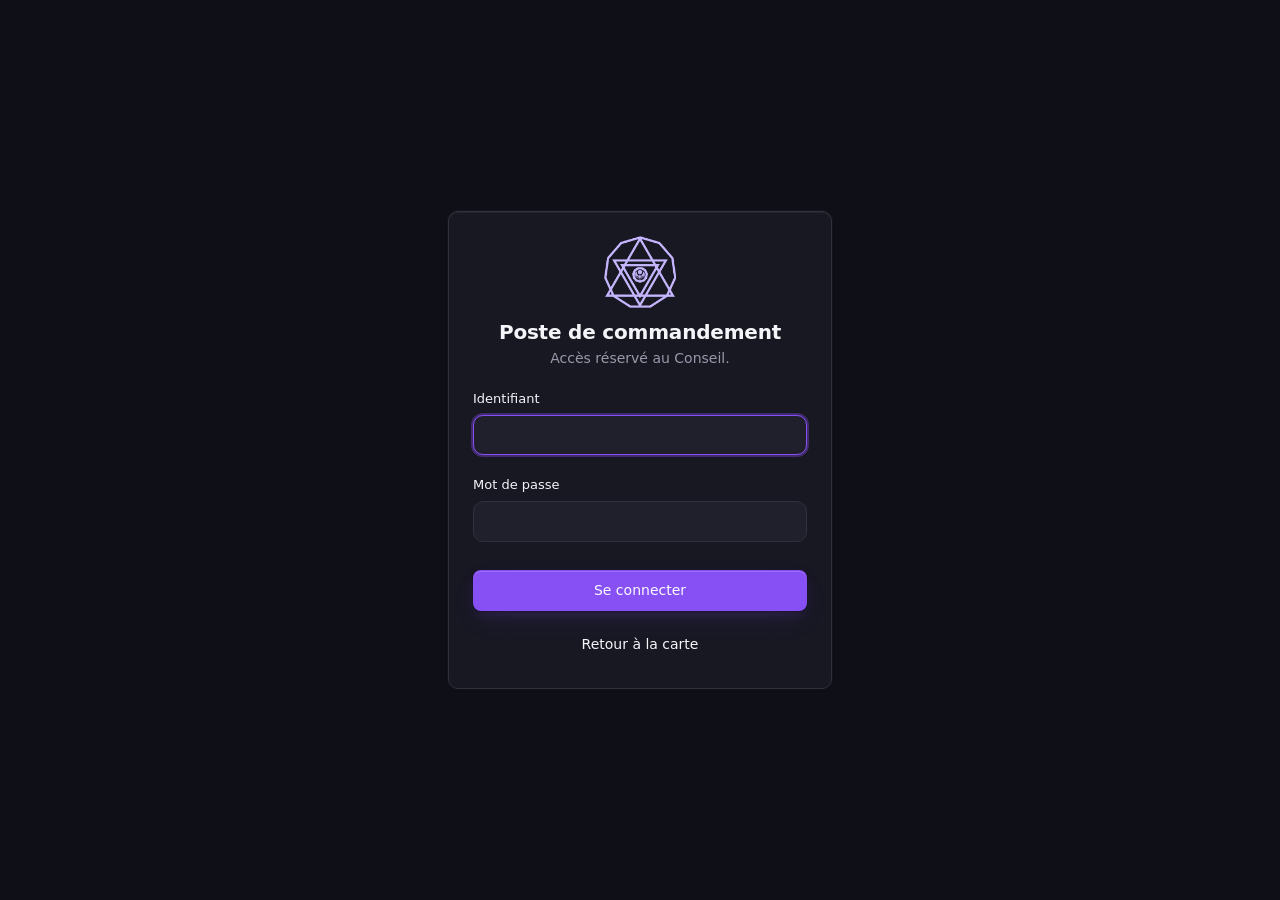
==== admin.html @ 0c9c9163 "Carte : percées fondues dans leur bulle, Leizhou rendue à la CC, avions et explosions sur les bombar" ====
<!DOCTYPE html>
<html lang="fr">
<head>
<meta charset="utf-8">
<meta name="viewport" content="width=device-width, initial-scale=1, viewport-fit=cover">
<meta name="robots" content="noindex">
<title>Poste de commandement</title>
<meta name="theme-color" content="#16131f">
<link rel="icon" type="image/png" href="favicon.png">
<link rel="stylesheet" href="style.css?v=19">
<link rel="stylesheet" href="admin.css?v=14">
</head>
<body class="ds admin verrouille">
<form id="connexion" class="connexion ds-card" hidden autocomplete="on">
  <img class="logo" src="logo.png" width="72" height="72" alt="">
  <h1 class="ds-section-title">Poste de commandement</h1>
  <p class="ds-supporting">Accès réservé au Conseil.</p>
  <div class="ds-field"><label class="ds-label" for="cxId">Identifiant</label><input class="ds-input" id="cxId" name="username" autocomplete="username" required></div>
  <div class="ds-field"><label class="ds-label" for="cxMdp">Mot de passe</label><input class="ds-input" id="cxMdp" name="password" type="password" autocomplete="current-password" required></div>
  <p id="cxErreur" class="cx-erreur" role="alert" hidden></p>
  <button class="ds-btn ds-btn-primary" type="submit">Se connecter</button>
  <a class="ds-btn ds-btn-ghost" href="./">Retour à la carte</a>
</form>
<header class="topbar">
  <div class="identite">
    <img class="logo" src="logo.png" width="44" height="44" alt="Sceau de la Confédération des Cendres">
    <div>
      <h1>Poste de commandement</h1>
      <p class="ds-supporting" id="etatPub" role="status">Chargement…</p>
    </div>
  </div>
  <div class="actions">
    <nav class="nav-site" aria-label="Site"><a class="ds-btn ds-btn-ghost" href="./">Carte</a><a class="ds-btn ds-btn-ghost" href="secteurs.html">Secteurs</a><span class="ds-btn ds-btn-ghost actif" aria-current="page">Administratif</span></nav>
    <button class="ds-btn ds-btn-ghost" id="btnDeconnexion" type="button">Se déconnecter</button>
    <a class="ds-btn ds-btn-ghost" href="./" target="_blank" rel="noopener" hidden>Voir la carte <svg class="ic" viewBox="0 0 24 24" aria-hidden="true"><path fill="none" stroke="currentColor" stroke-linecap="round" stroke-linejoin="round" stroke-width="2" d="M17 13v6a1 1 0 0 1-1 1H5a1 1 0 0 1-1-1V8a1 1 0 0 1 1-1h6m9 2V4h-5m-5 10l9.5-9.5"/></svg></a>
    <button class="ds-btn ds-btn-outline" id="btnTelecharger" type="button"><svg class="ic" viewBox="0 0 24 24" aria-hidden="true"><path fill="currentColor" d="M13 3a1 1 0 1 0-2 0zm-2 13a1 1 0 1 0 2 0zm-1.828-4a1 1 0 1 0-1.415 1.414l.707-.707zM12 16.243l-.707.707a1 1 0 0 0 1.414 0zm4.243-2.829A1 1 0 1 0 14.828 12l.708.707zM20 7h-1v13h2V7zm-1 14v-1H5v2h14zM4 20h1V7H3v13zM5 6v1h3V5H5zm11 0v1h3V5h-3zm-4-3h-1v13h2V3zm-3.536 9.707l-.707.707l3.536 3.536l.707-.707l.707-.707L9.172 12zM12 16.243l.707.707l3.536-3.536l-.707-.707l-.708-.707l-3.535 3.536zM4 7h1V5a2 2 0 0 0-2 2zm1 14v-1H3a2 2 0 0 0 2 2zm15-1h-1v2a2 2 0 0 0 2-2zm0-13h1a2 2 0 0 0-2-2v2z"/></svg>Télécharger data.json</button>
    <button class="ds-btn ds-btn-primary" id="btnPublier" type="button"><svg class="ic" viewBox="0 0 24 24" aria-hidden="true"><path fill="none" stroke="currentColor" stroke-linecap="round" stroke-linejoin="round" stroke-width="2" d="M8 9H6a1 1 0 0 0-1 1v10a1 1 0 0 0 1 1h12a1 1 0 0 0 1-1V10a1 1 0 0 0-1-1h-2m-4-6v11m2.5-8.5L12 3L9.5 5.5"/></svg>Publier</button>
  </div>
</header>

<div id="avis" class="avis" role="status" hidden></div>

<nav class="onglets-wrap" aria-label="Sections du poste de commandement">
  <div class="ds-tabs onglets" id="onglets" role="tablist">
    <button class="ds-tab active" role="tab" aria-selected="true" data-onglet="situation">Situation</button>
    <button class="ds-tab" role="tab" aria-selected="false" data-onglet="evenements">Événements</button>
    <button class="ds-tab" role="tab" aria-selected="false" data-onglet="districts">Districts</button>
    <button class="ds-tab" role="tab" aria-selected="false" data-onglet="zones">Zones</button>
    <button class="ds-tab" role="tab" aria-selected="false" data-onglet="villes">Villes</button>
    <button class="ds-tab" role="tab" aria-selected="false" data-onglet="dossiers">Dossiers</button>
    <button class="ds-tab" role="tab" aria-selected="false" data-onglet="secteurs">Secteurs</button>
    <button class="ds-tab" role="tab" aria-selected="false" data-onglet="reglages">Réglages</button>
  </div>
</nav>

<main id="contenu" class="contenu"></main>

<dialog id="dlgPublier" class="dlg" aria-labelledby="pubTitre"></dialog>
<div id="toast" class="toast" role="status" hidden></div>

<script src="common.js?v=15"></script>
<script src="auth.js?v=14"></script>
<script src="admin.js?v=15"></script>
</body>
</html>
---- style.css ----
/* ==========================================================================
   Système de design Pulse (Better Design) — jetons + composants, copiés du kit
   ========================================================================== */
:root {
  --background: oklch(0.171 0.018 285);
  --foreground: oklch(0.97 0.006 286);
  --card: oklch(0.214 0.021 286);
  --card-foreground: oklch(0.97 0.006 286);
  --popover: oklch(0.214 0.021 286);
  --popover-foreground: oklch(0.97 0.006 286);
  --primary: oklch(0.585 0.232 293);
  --primary-foreground: oklch(0.99 0.004 286);
  --secondary: oklch(0.262 0.024 287);
  --secondary-foreground: oklch(0.8 0.018 287);
  --muted: oklch(0.24 0.02 287);
  --muted-foreground: oklch(0.685 0.026 287);
  --accent: oklch(0.3 0.038 290);
  --accent-foreground: oklch(0.97 0.006 286);
  --destructive: oklch(0.585 0.2 24);
  --destructive-foreground: oklch(0.99 0.004 286);
  --border: oklch(0.312 0.026 288);
  --input: oklch(0.246 0.024 287);
  --ring: oklch(0.585 0.232 293);
  --radius: 0.625rem;
  --radius-sm: calc(var(--radius) - 0.25rem);
  --radius-md: calc(var(--radius) - 0.125rem);
  --radius-lg: var(--radius);
  --radius-xl: calc(var(--radius) + 0.25rem);
  --font-geist-sans: system-ui;
  --font-sans: var(--font-geist-sans), ui-sans-serif, system-ui, -apple-system, BlinkMacSystemFont, "Segoe UI", Roboto, "Helvetica Neue", Arial, sans-serif;
  --font-mono: ui-monospace, "SF Mono", "Cascadia Mono", Consolas, monospace;
  --shadow-pop: 0 0 0 0.0625rem oklch(0 0 0 / 0.4), 0 0.75rem 1.75rem -0.5rem oklch(0 0 0 / 0.55), 0 0.25rem 0.625rem -0.25rem oklch(0 0 0 / 0.4);
  --shadow-glow: inset 0 0.0625rem 0 oklch(1 0 0 / 0.16), 0 0.0625rem 0.1875rem oklch(0 0 0 / 0.45), 0 0.25rem 0.75rem -0.1875rem oklch(from var(--primary) l c h / 0.22), 0 0.625rem 1.875rem -0.5rem oklch(from var(--primary) l c h / 0.16);
  --shadow-glow-hover: inset 0 0.0625rem 0 oklch(1 0 0 / 0.2), 0 0.125rem 0.375rem oklch(0 0 0 / 0.45), 0 0.375rem 1rem -0.1875rem oklch(from var(--primary) l c h / 0.3), 0 0.875rem 2.375rem -0.625rem oklch(from var(--primary) l c h / 0.24);

  /* Jetons propres au front (statuts sémantiques, jamais la couleur d'action) */
  --ocean: oklch(0.145 0.02 285);
  --grille: oklch(0.2 0.022 285);
  --confed: var(--primary);
  --cult: oklch(0.62 0.21 18);
  --st-controle: oklch(0.56 0.12 268);
  --st-conteste: oklch(0.78 0.15 72);
  --st-reconquete: oklch(0.74 0.12 210);
  --st-quarantaine: oklch(0.86 0.15 100);
  --st-perdu: oklch(0.62 0.21 18);
  --g-mineur: oklch(0.74 0.1 250);
  --g-majeur: oklch(0.78 0.15 72);
  --g-critique: oklch(0.66 0.21 18);
  --texte-critique: oklch(0.78 0.13 18);
  --texte-ok: oklch(0.8 0.1 160);
  --detruit: oklch(0.2 0.02 40);
  --detruit-coeur: oklch(0.42 0.13 45);
  --feu: oklch(0.36 0.15 25);
  --napalm: oklch(0.84 0.17 85);
  --missiles: oklch(0.72 0.18 50);
  --ligne-stab: oklch(0.62 0.17 262);
  --ligne-fort: oklch(0.7 0.18 150);
  --or: oklch(0.86 0.13 88);
  --or-sombre: oklch(0.62 0.13 70);
  color-scheme: dark;
}

*,*::before,*::after{box-sizing:border-box}
:where(.ds){font-family:var(--font-sans,ui-sans-serif,system-ui,sans-serif);color:var(--foreground,oklch(0.2 0 0));background:var(--background,oklch(1 0 0));line-height:1.5}
.ds :where(h1,h2,h3,h4,h5,h6,p,strong,label,legend,li,dt,dd,small){color:inherit}
.ds h1,.ds h2,.ds h3,.ds h4{font-family:inherit;font-weight:600;margin:0 0 .5em;color:var(--foreground,oklch(0.2 0 0))}
.ds .ds-display{font-family:inherit;font-size:clamp(1.75rem,4vw,2.5rem);font-weight:700;line-height:1.05;letter-spacing:-.03em;margin:0;color:var(--foreground,oklch(0.2 0 0))}
.ds .ds-section-title{font-family:inherit;font-size:1.25rem;font-weight:600;line-height:1.2;letter-spacing:-.01em;margin:0;color:var(--foreground,oklch(0.2 0 0))}
.ds .ds-supporting{font-size:.875rem;font-weight:400;line-height:1.5;color:var(--muted-foreground,oklch(0.55 0 0));margin:0}
.ds a{color:var(--primary,oklch(0.45 0.15 264));text-decoration:none}
.ds a.ds-btn{color:inherit}
.ds a.ds-btn:hover{text-decoration:none}
.ds p{margin:0 0 1em}
.ds-muted{color:var(--muted-foreground,oklch(0.55 0 0))}
.ds-btn{display:inline-flex;align-items:center;justify-content:center;gap:.5rem;font:inherit;font-size:.875rem;font-weight:500;line-height:1;padding:.6rem 1rem;border-radius:var(--radius-md,calc(var(--radius,0.5rem) - 0.125rem));border:0.0625rem solid transparent;cursor:pointer;touch-action:manipulation;transition:opacity .15s,background .15s;text-decoration:none}
.ds-btn:focus-visible{outline:0.125rem solid var(--ring,var(--primary,oklch(0.45 0.15 264)));outline-offset:0.125rem}
.ds-btn:disabled{background:var(--muted,oklch(0.94 0 0));color:var(--foreground,oklch(0.2 0 0));border-color:var(--border,oklch(0.85 0 0));opacity:1;cursor:not-allowed}
.ds-btn-primary{background:var(--primary,oklch(0.45 0.15 264));color:var(--primary-foreground,oklch(1 0 0));box-shadow:var(--shadow-sm,var(--shadow-xs,none))}
.ds-btn-secondary{background:var(--secondary,oklch(0.96 0 0));color:var(--secondary-foreground,oklch(0.25 0 0));box-shadow:var(--shadow-xs,none)}
.ds-btn-outline{background:transparent;color:var(--foreground,oklch(0.2 0 0));border-color:var(--border,oklch(0.85 0 0))}
.ds-btn-ghost{background:transparent;color:var(--foreground,oklch(0.2 0 0))}
.ds .ds-btn[aria-pressed="true"],.ds .ds-btn[aria-pressed="true"]:hover{background:var(--primary,oklch(0.45 0.15 264));color:var(--primary-foreground,oklch(1 0 0));border-color:var(--primary,oklch(0.45 0.15 264));opacity:1}
.ds-btn-sm{padding:.4rem .7rem;font-size:.8125rem}
.ds-btn-lg{padding:.75rem 1.4rem;font-size:1rem}
.ds-label{display:block;font-size:.8125rem;font-weight:500;margin-bottom:.4rem;color:var(--foreground,oklch(0.2 0 0))}
.ds-input,.ds-textarea,.ds-select{width:100%;font:inherit;font-size:.875rem;padding:.55rem .75rem;border-radius:var(--radius-lg,var(--radius,0.5rem));border:0.0625rem solid var(--border,oklch(0.85 0 0));background:var(--input,var(--background,oklch(1 0 0)));color:var(--foreground,oklch(0.2 0 0));box-shadow:var(--shadow-inset,var(--shadow-2xs,none));transition:border-color .15s,box-shadow .15s}
.ds-input::placeholder,.ds-textarea::placeholder{color:var(--muted-foreground,oklch(0.6 0 0))}
.ds-input:focus,.ds-textarea:focus,.ds-select:focus{outline:none;border-color:var(--ring,var(--primary,oklch(0.45 0.15 264)));box-shadow:var(--shadow-inset,0 0 0 0 transparent),0 0 0 0.125rem color-mix(in oklab,var(--ring,var(--primary,oklch(0.45 0.15 264))) 35%,transparent)}
.ds-textarea{min-height:5rem;resize:vertical}
.ds-card{display:flex;flex-direction:column;background:var(--card,var(--background,oklch(1 0 0)));color:var(--card-foreground,var(--foreground,oklch(0.2 0 0)));border:0.0625rem solid var(--border,oklch(0.9 0 0));border-radius:var(--radius-xl,calc(var(--radius,0.5rem) + 0.25rem));box-shadow:var(--shadow-glass,var(--shadow-md,var(--shadow-sm,none)));overflow:hidden}
.ds-card-header{padding:1.1rem 1.25rem .5rem}
.ds-card-body{padding:.5rem 1.25rem 1.1rem}
.ds-card-footer{margin-top:auto;padding:.9rem 1.25rem;border-top:0.0625rem solid var(--border,oklch(0.92 0 0));display:flex;gap:.5rem;align-items:center}
.ds-card-title{font-size:1.05rem;margin:0 0 .25rem}
.ds-card-desc{font-size:.875rem;color:var(--muted-foreground,oklch(0.55 0 0));margin:0}
.ds-badge{display:inline-flex;align-items:center;font-size:.6875rem;font-weight:600;padding:.15rem .55rem;border-radius:62.4375rem;background:var(--secondary,oklch(0.96 0 0));color:var(--secondary-foreground,oklch(0.25 0 0));line-height:1.4}
.ds-badge-primary{background:var(--primary,oklch(0.45 0.15 264));color:var(--primary-foreground,oklch(1 0 0))}
.ds-badge-outline{background:transparent;border:0.0625rem solid var(--border,oklch(0.85 0 0));color:var(--foreground,oklch(0.2 0 0))}
.ds-badge-danger{background:var(--destructive,oklch(0.58 0.22 32));color:var(--destructive-foreground,oklch(0.99 0 0))}
.ds-alert{border:0.0625rem solid var(--border,oklch(0.9 0 0));border-radius:var(--radius-lg,var(--radius,0.5rem));padding:.9rem 1rem;background:var(--card,var(--background,oklch(1 0 0)));color:var(--card-foreground,var(--foreground,oklch(0.2 0 0)));font-size:.875rem}
.ds-alert-title{font-weight:600;margin:0 0 .2rem}
.ds-divider{height:0.0625rem;background:var(--border,oklch(0.9 0 0));border:0;margin:1rem 0}
.ds-row{display:flex;flex-wrap:wrap;gap:.6rem;align-items:center}
.ds-field{margin-bottom:1rem}
.ds-control-row{display:grid;grid-template-columns:minmax(8rem,14rem) auto;gap:.75rem;align-items:end;justify-content:start}
.ds-control-row>.ds-field{margin:0}
.ds-control-row>.ds-btn,.ds-control-row .ds-input,.ds-control-row .ds-select{min-height:2.75rem}
.ds-tabs{display:inline-flex;gap:.15rem;padding:.25rem;border-radius:var(--radius-lg,var(--radius,0.5rem));background:var(--muted,oklch(0.96 0 0))}
.ds-tab{font:inherit;font-size:.8125rem;font-weight:500;padding:.4rem .8rem;border:0;border-radius:var(--radius-md,calc(var(--radius,0.5rem) - 0.125rem));background:transparent;color:var(--muted-foreground,oklch(0.5 0 0));cursor:pointer;touch-action:manipulation}
.ds-tab.active{background:var(--background,oklch(1 0 0));color:var(--foreground,oklch(0.2 0 0));box-shadow:var(--shadow-sm,var(--shadow-xs,none))}
.ds-progress{height:.5rem;border-radius:62.4375rem;background:var(--muted,oklch(0.92 0 0));overflow:hidden}
.ds-progress-bar{height:100%;border-radius:62.4375rem;background:var(--primary,oklch(0.45 0.15 264))}
.ds-table{width:100%;border-collapse:collapse;font-size:.8125rem}
.ds-table th,.ds-table td{text-align:left;padding:.5rem .75rem;border-bottom:0.0625rem solid var(--border,oklch(0.92 0 0))}
.ds-table th{font-weight:600;color:var(--muted-foreground,oklch(0.5 0 0));font-size:.6875rem;text-transform:uppercase;letter-spacing:.04em}
.ds-chip{display:inline-flex;align-items:center;gap:.35rem;font:inherit;font-size:.8125rem;padding:.3rem .7rem;border-radius:62.4375rem;border:0.0625rem solid var(--border,oklch(0.88 0 0));background:var(--background,oklch(1 0 0));color:var(--foreground,oklch(0.2 0 0));cursor:pointer;touch-action:manipulation;transition:background-color .12s ease,border-color .12s ease,color .12s ease}
.ds-chip:focus-visible{outline:0.125rem solid var(--ring,var(--primary,oklch(0.45 0.15 264)));outline-offset:0.125rem}
.ds .ds-chip[aria-pressed="true"],.ds .ds-chip[aria-pressed="true"]:hover{background:var(--primary,oklch(0.45 0.15 264));color:var(--primary-foreground,oklch(1 0 0));border-color:var(--primary,oklch(0.45 0.15 264))}
.ds-kbd{font-family:var(--font-mono,ui-monospace,monospace);font-size:.75rem;padding:.1rem .4rem;border-radius:var(--radius-sm,0.25rem);border:0.0625rem solid var(--border,oklch(0.85 0 0));background:var(--muted,oklch(0.97 0 0));color:var(--foreground,oklch(0.2 0 0))}
@media (pointer:coarse){
.ds-btn,.ds-tab,.ds-chip{min-height:2.75rem}
.ds-input,.ds-select{min-height:2.75rem;font-size:1rem}
}
@media (max-width:40rem){
.ds-control-row{grid-template-columns:1fr}
.ds-control-row>.ds-btn{width:100%}
}
@media (hover:hover) and (pointer:fine){
.ds a:hover{text-decoration:underline}
.ds-btn:hover:not(:disabled):not([aria-pressed="true"]){opacity:.9}
.ds-btn-ghost:hover:not(:disabled):not([aria-pressed="true"]){background:var(--accent,oklch(0.96 0 0));opacity:1}
.ds-input:hover:not(:disabled),.ds-textarea:hover:not(:disabled),.ds-select:hover:not(:disabled){border-color:color-mix(in oklab,var(--foreground,oklch(0.2 0 0)) 20%,transparent)}
.ds .ds-chip:hover:not([aria-pressed="true"]){background:color-mix(in oklab,var(--foreground,oklch(0.2 0 0)) 4%,var(--background,oklch(1 0 0)));color:var(--foreground,oklch(0.2 0 0));border-color:color-mix(in oklab,var(--foreground,oklch(0.2 0 0)) 28%,var(--border,oklch(0.88 0 0)))}
}
.ds ::selection{background:var(--primary,oklch(0.45 0.15 264));color:var(--primary-foreground,oklch(1 0 0))}

/* Matière Pulse */
.ds-btn { border-radius: var(--radius-md, calc(var(--radius, 0.5rem) - 0.125rem)); }
.ds-card { border-radius: var(--radius-lg, var(--radius, 0.5rem)); box-shadow: 0 0.0625rem 0.1875rem oklch(0 0 0/0.35),0 0 0 0.0625rem oklch(1 0 0/0.03),inset 0 0.0625rem 0 oklch(1 0 0/0.05); }
.ds-btn-primary { box-shadow: var(--shadow-glow); }
.ds-badge { display:inline-flex; align-items:center; justify-content:center; border-radius:624.9375rem; font-weight:500; transition:color .15s,background-color .15s,border-color .15s; background-color:var(--secondary); color:var(--foreground); border:0.0625rem solid var(--border) }
.ds-btn { position:relative; white-space:nowrap; line-height:1.25rem; transition-property:background-color,border-color,color,box-shadow,opacity;transition-duration:150ms; transition-timing-function:cubic-bezier(0,0,0.2,1) }
.ds-btn:disabled { pointer-events:none; opacity:0.4 }
.ds-btn:active { filter:brightness(95%) }
.ds .ds-btn-primary { background-color:var(--primary); color:var(--primary-foreground); box-shadow:var(--shadow-glow) }
.ds .ds-btn-secondary { background-color:var(--secondary); color:var(--secondary-foreground); border-width:0.0625rem; border-color:var(--border); box-shadow:0 0.0625rem 0.125rem oklch(0 0 0/0.25) }
.ds .ds-btn-outline { border-width:0.0625rem; border-color:var(--border); background-color:transparent; color:var(--foreground) }
.ds .ds-btn-ghost { background-color:transparent; color:var(--muted-foreground) }
@media (hover:hover) and (pointer:fine){
.ds .ds-btn-primary:hover { background-color:color-mix(in oklab, var(--primary) 95%, transparent); box-shadow:var(--shadow-glow-hover) }
.ds .ds-btn-secondary:hover { background-color:var(--accent); border-color:color-mix(in oklab, var(--border) 60%, transparent) }
.ds .ds-btn-outline:hover { background-color:var(--secondary); border-color:color-mix(in oklab, var(--border) 80%, transparent) }
.ds .ds-btn-ghost:hover { background-color:var(--secondary); color:var(--foreground) }
}

/* Isolation hôte (kit) */
body.ds{color:var(--foreground);background:var(--background)}
body.ds :where(h1,h2,h3,h4,h5,h6,p,strong,label,legend,li,dt,dd,small):not(.ds-supporting):not(.ds-card-desc):not(.ds-muted){color:inherit!important}

/* ==========================================================================
   Mise en page du front (layout ; couleurs issues des jetons ci-dessus)
   ========================================================================== */
[hidden]{display:none!important}
html,body{margin:0;height:100%}
body.ds{display:flex;flex-direction:column;min-height:100vh;font-size:0.875rem}
button{font:inherit;color:inherit;cursor:pointer}
.ic{width:1.1em;height:1.1em;flex:none}
.sr{position:absolute;width:0.0625rem;height:0.0625rem;overflow:hidden;clip:rect(0 0 0 0);white-space:nowrap}
.num,.v,.tot,.n{font-variant-numeric:tabular-nums}
:focus-visible{outline:0.125rem solid var(--ring);outline-offset:0.125rem}

/* En-tête */
.topbar{display:flex;align-items:center;gap:1.5rem;padding:0.75rem 1.25rem;padding-top:max(0.75rem,env(safe-area-inset-top,0));border-bottom:0.0625rem solid var(--border);background:var(--background)}
.identite{display:flex;align-items:center;gap:0.75rem;flex:1;min-width:0}
.logo{width:2.75rem;height:2.75rem;flex:none}
.identite h1{font-size:1.125rem;line-height:1.2;margin:0;letter-spacing:-.01em;text-wrap:balance}
.identite .ds-supporting{font-size:.8125rem;white-space:nowrap;overflow:hidden;text-overflow:ellipsis}
.daterp{display:flex;flex-direction:column;align-items:flex-end;gap:0.25rem}
.daterp strong{font-size:1rem;font-weight:600}
.daterp .ds-supporting{font-size:.75rem}
.tension-mini{display:flex;align-items:center;gap:0.75rem;background:var(--card);border:0.0625rem solid var(--border);border-radius:var(--radius-lg);padding:0.5rem 0.75rem;text-align:left}
.tension-mini svg{width:2.75rem;height:2.75rem;flex:none}
.tm-txt{display:flex;flex-direction:column;align-items:flex-start;gap:0.25rem}
.tm-val strong{font-size:1.125rem;font-variant-numeric:tabular-nums}
.tm-val .ds-supporting{font-size:.75rem}
@media (hover:hover) and (pointer:fine){
.tension-mini:hover{border-color:color-mix(in oklab,var(--foreground) 25%,var(--border))}
}

.nav-site{display:flex;gap:0.25rem;padding:0.25rem;border:0.0625rem solid var(--border);border-radius:var(--radius-lg);background:var(--card)}
.nav-site .actif{background:var(--secondary);color:var(--foreground);cursor:default}
@media (max-width:900px){.nav-site{order:3}}

/* Alerte */
.alerte{border-bottom:0.0625rem solid color-mix(in oklab,var(--st-perdu) 45%,var(--border));background:color-mix(in oklab,var(--st-perdu) 14%,var(--background))}
.alerte-in{display:flex;align-items:center;gap:0.75rem;width:100%;padding:0.5rem 1.25rem;border:0;background:transparent;color:var(--foreground);text-align:left;font-size:.875rem}
@media (hover:hover) and (pointer:fine){.alerte-in:hover strong{text-decoration:underline}}
.alerte .ic{color:var(--texte-critique)}
.alerte .ds-badge{background:var(--destructive);color:var(--destructive-foreground);border-color:transparent}
.alerte .quand{margin-left:auto;white-space:nowrap;color:var(--muted-foreground);font-size:.8125rem}

/* Disposition générale */
.layout{flex:1;display:grid;grid-template-columns:1fr 27.5rem;min-height:0}
.mapzone{position:relative;min-height:0;background:var(--ocean);overflow:hidden}
.map{position:absolute;inset:0}
.map svg{width:100%;height:100%;display:block;touch-action:none}
.panel{border-left:0.0625rem solid var(--border);background:var(--background);overflow-y:auto;max-height:calc(100vh - 4.3125rem);overscroll-behavior:contain}

/* Carte : aucun filtre de flou ni animation permanente (c'est ce qui faisait ramer) */
.sphere{fill:var(--ocean)}
.ocean-grid{fill:none;stroke:var(--grille);stroke-width:.5;vector-effect:non-scaling-stroke}
.district{stroke:none;cursor:pointer}
.district{fill:color-mix(in oklab,var(--st-controle) 48%,var(--ocean))}
.district.dim{opacity:.35}
.district.hover{filter:brightness(1.3)}
.district.sel{filter:brightness(1.4)}
.hatch-over{fill:url(#hachures);pointer-events:none}
.halos{opacity:.55}
.zone-contestee{fill:var(--st-conteste);stroke:none;cursor:pointer}
.zone-unie{fill-opacity:1;stroke:none;pointer-events:none}
.zone{fill-opacity:1;stroke:color-mix(in oklab,var(--foreground) 35%,transparent);stroke-width:0.8;vector-effect:non-scaling-stroke;cursor:pointer}

.b-pays{fill:none;stroke:var(--ocean);stroke-opacity:.6;stroke-width:.5;vector-effect:non-scaling-stroke;pointer-events:none}
.b-district{fill:none;stroke:color-mix(in oklab,var(--foreground) 45%,transparent);stroke-width:.8;stroke-dasharray:3 3;vector-effect:non-scaling-stroke;pointer-events:none}
.b-secteur{fill:none;stroke:color-mix(in oklab,var(--primary) 70%,white);stroke-opacity:.9;stroke-width:1.4;vector-effect:non-scaling-stroke;pointer-events:none}
.contour-sel{fill:none;stroke:var(--foreground);stroke-width:1.8;vector-effect:non-scaling-stroke;pointer-events:none}
.label{font-family:var(--font-sans);font-weight:600;fill:var(--foreground);text-anchor:middle;paint-order:stroke;stroke:var(--ocean);stroke-linejoin:round;pointer-events:none}
.label .l0{fill:var(--muted-foreground);font-weight:500}
.ile{fill:color-mix(in oklab,var(--st-controle) 48%,var(--ocean));stroke:color-mix(in oklab,var(--primary) 70%,white);stroke-width:1;vector-effect:non-scaling-stroke}
.site{cursor:pointer}
.embleme .em-trait,.sw-etoile .em-trait{fill:oklch(0.58 0.16 255);stroke:oklch(0.97 0.01 250);stroke-width:26;paint-order:stroke;stroke-linejoin:round}
.site .embleme{filter:drop-shadow(0 0 0.3rem oklch(0.7 0.14 255 / .55))}
.embleme.petit{transform:scale(.72)}
.detruite{fill:url(#brulure);stroke:var(--detruit-coeur);stroke-width:1;stroke-dasharray:2 2;vector-effect:non-scaling-stroke;cursor:pointer}
.detruite.feu{fill:var(--feu);fill-opacity:.92;stroke:oklch(0.5 0.17 30)}
.detruite:not(.feu){fill-opacity:1}
.sw.detruite.feu{background:var(--feu);box-shadow:inset 0 0 0 0.0625rem oklch(0.5 0.17 30)}
.frappe{fill-rule:evenodd;stroke:none;cursor:help;opacity:.75}
.avion{pointer-events:none}
.av-corps{stroke:oklch(0.2 0.02 280);stroke-width:.6;stroke-linejoin:round}
.av-ombre{fill:oklch(0.1 0.02 280 / .45)}
.avion.napalm .av-corps{fill:oklch(0.94 0.03 90)}
.avion.missiles .av-corps{fill:oklch(0.82 0.02 260)}
.sw-avion{width:1.1rem;height:1.1rem}
.sw-avion .av-corps{fill:oklch(0.85 0.02 260)}
.explosion{pointer-events:none}
.ex-feu{fill:oklch(0.86 0.17 75)}
.explosion.missiles .ex-feu{fill:oklch(0.75 0.19 45)}
.ex-onde{fill:none;stroke:oklch(0.9 0.12 80);stroke-width:1.2}
.explosion.missiles .ex-onde{stroke:oklch(0.8 0.15 40)}
.frappe.napalm{fill:url(#napalm)}
.frappe.missiles{fill:url(#missiles)}
.sw.frappe.napalm{background:repeating-linear-gradient(-35deg,var(--napalm) 0 2px,color-mix(in oklab,var(--napalm) 20%,transparent) 2px 5px)}
.sw.frappe.missiles{background:repeating-linear-gradient(30deg,var(--missiles) 0 1.5px,color-mix(in oklab,var(--missiles) 15%,transparent) 1.5px 5px)}
.lf-fond{fill:none;stroke:oklch(0.15 0.03 280 / .8);stroke-width:6;stroke-linecap:round;stroke-linejoin:round;vector-effect:non-scaling-stroke}
.lf-trait{fill:none;stroke-width:3;stroke-linecap:round;stroke-linejoin:round;vector-effect:non-scaling-stroke}
.ligne-front{cursor:help}
.ligne-front.stabilisee .lf-trait{stroke:var(--ligne-stab)}
.ligne-front.fortifiee .lf-trait,.lf-trait.fort{stroke:var(--ligne-fort);stroke-width:4;stroke-dasharray:5 2.5;stroke-linecap:butt}
.ligne-front.fortifiee .lf-fond{stroke-width:7}
.sw.detruite{background:radial-gradient(circle,var(--detruit-coeur),var(--detruit));box-shadow:inset 0 0 0 0.0625rem var(--detruit-coeur)}
/* Villes "Too young to die" : la couleur du point suit l'état */
.ville{cursor:pointer;--vc:var(--texte-ok)}
.ville.moyen{--vc:var(--st-quarantaine)}.ville.grave{--vc:var(--st-conteste)}.ville.critique{--vc:var(--st-perdu)}
.ville .v-point{fill:var(--vc);stroke:var(--ocean);stroke-width:1.6}
.ville .v-halo{fill:none;stroke:var(--vc);stroke-opacity:.55;stroke-width:1.2}
.ville.sel .v-halo{stroke-opacity:1;stroke-width:2}
.nom-ville{font-size:0.6875rem;text-anchor:start;stroke-width:3px;font-weight:500}
.ville.sans-nom .nom-ville{display:none}
@media (hover:hover) and (pointer:fine){.ville:hover .nom-ville{display:block}.ville:hover .v-halo{stroke-opacity:1}}
.sw.ville{border-radius:50%;background:var(--texte-ok);box-shadow:0 0 0 0.125rem var(--ocean),0 0 0 0.1875rem var(--texte-ok)}
/* Plan de guerre : pions façon OTAN (ami = rectangle, hostile = losange) */
.pion{cursor:pointer}
.pion .u-cadre{fill:color-mix(in oklab,var(--st-controle) 55%,var(--ocean));stroke:oklch(0.9 0.05 268);stroke-width:1.1}
.pion.cult .u-cadre{stroke:oklch(0.95 0.02 0);fill-opacity:.9}
.pion .u-trait{stroke:oklch(0.92 0.04 268);stroke-width:1.1}
.pion .u-txt{fill:oklch(0.95 0.03 268);font:700 7.5px var(--font-sans);text-anchor:middle}
.pion .u-dague{fill:oklch(0.95 0.03 268)}
.pion .u-phenix{fill:oklch(0.8 0.16 60);stroke:oklch(0.45 0.14 35);stroke-width:.35;stroke-linejoin:round}
.pion .u-sceau{fill:oklch(0.98 0 0);fill-opacity:.85}
.pion .u-echelon{fill:var(--foreground);font:700 6.5px var(--font-sans);text-anchor:middle;letter-spacing:-0.02em;paint-order:stroke;stroke:var(--ocean);stroke-width:2px}
.pion .u-effectif{fill:var(--foreground);font:600 7px var(--font-mono);text-anchor:middle;paint-order:stroke;stroke:var(--ocean);stroke-width:2.4px}
.pion.ph .u-cadre{fill:color-mix(in oklab,oklch(0.6 0.16 45) 45%,var(--ocean))}
.pion .u-embleme,.sw-pion .u-embleme{fill:none;stroke:oklch(0.95 0.03 268);stroke-width:1.1;stroke-linejoin:round}
.pion.cc .u-cadre{fill:color-mix(in oklab,var(--primary) 45%,var(--ocean))}
.pion.fs .u-cadre{fill:color-mix(in oklab,var(--primary) 60%,var(--ocean))}
.sw-pion{width:1rem;height:0.75rem}
.sw-pion .u-cadre{fill:color-mix(in oklab,var(--st-controle) 55%,var(--ocean));stroke:oklch(0.9 0.05 268);stroke-width:1.5}
.sw-pion .u-trait{stroke:oklch(0.92 0.04 268);stroke-width:1.5}
/* Satellites */
.orbite{fill:none;stroke:oklch(0.8 0.05 250 / .22);stroke-width:1;stroke-dasharray:1 4;vector-effect:non-scaling-stroke;pointer-events:none}
.orbite.importante{stroke:oklch(0.86 0.13 88 / .35)}
.sat{cursor:help}
.sat-corps{fill:oklch(0.85 0.04 250);stroke:var(--ocean);stroke-width:.8}
.nom-sat{font-size:0.625rem;text-anchor:start;stroke-width:2.6px;fill:oklch(0.85 0.04 250);font-weight:500;letter-spacing:.04em}
.sat.importante .nom-sat{fill:var(--or);font-weight:700}
/* Filigrane : sceau de la Confédération derrière la carte */
.pastille-labo{fill:var(--card);stroke:var(--st-reconquete);stroke-width:1.5}
.labo{fill:none;stroke:var(--st-reconquete);stroke-width:2.2;stroke-linecap:round}
.sw-labo{width:0.8rem;height:0.8rem}
.sw-labo{fill:none;stroke:var(--st-reconquete);stroke-width:2.4;stroke-linecap:round}
.nom-site{font-size:0.8125rem;text-anchor:start;stroke-width:3px}
.sw-etoile{width:1rem;height:1rem}
.marker{cursor:pointer}
.marker .ring{fill:none;stroke-width:1.5;vector-effect:non-scaling-stroke}
.marker .dot{stroke:var(--ocean);stroke-width:1;vector-effect:non-scaling-stroke}
.marker.mineur .ring{stroke:var(--g-mineur)}.marker.mineur .dot{fill:var(--g-mineur)}
.marker.majeur .ring{stroke:var(--g-majeur)}.marker.majeur .dot{fill:var(--g-majeur)}
.marker.critique .ring{stroke:var(--g-critique)}.marker.critique .dot{fill:var(--g-critique)}
.sceau-chaos{fill:var(--ocean);fill-opacity:.45;pointer-events:none}

/* Distorsion : calques composités (transform/opacité seulement), intensité --dist de 0 à 1 */
.mapzone{--dist:0;--gx:0px;--gy:50%;--gh:8%}
.distorsion{position:absolute;inset:0;pointer-events:none;z-index:1;overflow:hidden}
.d-bruit{position:absolute;inset:-8rem;opacity:calc(var(--dist) * .1);background-size:8rem;will-change:transform}
.d-lignes{position:absolute;inset:0;opacity:calc(var(--dist) * .45);background:repeating-linear-gradient(0deg,oklch(0 0 0 / .5) 0 0.0625rem,transparent 0.0625rem 0.1875rem)}
.d-vignette{position:absolute;inset:0;opacity:var(--dist);background:radial-gradient(ellipse at center,transparent 45%,oklch(0.25 0.12 25 / .55) 85%,oklch(0.15 0.08 25 / .85))}
.d-coupure{position:absolute;left:0;right:0;top:var(--gy);height:var(--gh);opacity:0;background:linear-gradient(90deg,oklch(0.65 0.25 25 / .35),oklch(0.7 0.15 220 / .3));mix-blend-mode:screen;transform:translateX(calc(var(--gx) * -3))}
.mapzone .map{will-change:transform}
.mapzone.glitch .map{transform:translateX(var(--gx)) skewX(calc(var(--dist) * -1.5deg))}
.mapzone.glitch .d-coupure{opacity:calc(.25 + var(--dist) * .75)}
.mapzone.glitch-fort .map svg{filter:drop-shadow(0.1875rem 0 0 oklch(0.6 0.25 25 / .7)) drop-shadow(-0.1875rem 0 0 oklch(0.7 0.14 220 / .7))}
.chargement{display:grid;place-items:center;height:100%;color:var(--muted-foreground)}

/* Surcouches de la carte */
.map-ui{position:absolute;left:1rem;right:1rem;top:1rem;display:flex;justify-content:space-between;align-items:flex-start;gap:0.75rem;pointer-events:none}
.map-ui>*{pointer-events:auto}
.fil{flex:0 0 auto;max-width:60%;background:color-mix(in oklab,var(--card) 92%,transparent);border:0.0625rem solid var(--border);border-radius:var(--radius-lg);padding:0.25rem}
.fil ol{display:flex;align-items:center;gap:0.25rem;margin:0;padding:0;list-style:none;flex-wrap:wrap}
.fil .sep{color:var(--muted-foreground);padding:0 0.125rem}
.fil [aria-current]{display:inline-block;padding:.4rem .7rem;font-size:.8125rem;font-weight:600;color:var(--foreground)}
.tiroir-legende{position:absolute;right:0;top:50%;transform:translate(calc(100% - 2.25rem),-50%);display:flex;align-items:center;transition:transform .25s ease;z-index:5;max-height:calc(100% - 9rem)}
.tiroir-legende.ouvert{transform:translate(0,-50%)}
.onglet-legende{flex:none;width:2.25rem;padding:0.875rem 0;border:0.0625rem solid var(--border);border-right:0;border-radius:var(--radius-lg) 0 0 var(--radius-lg);background:var(--card);color:var(--foreground);font:600 .8125rem var(--font-sans);cursor:pointer;display:flex;justify-content:center}
.onglet-legende span{writing-mode:vertical-rl;transform:rotate(180deg);letter-spacing:.04em}
.tiroir-legende.ouvert .onglet-legende{background:var(--secondary)}
.legende{display:flex;flex-direction:column;gap:0.5rem;margin:0;padding:0.875rem 1rem;list-style:none;font-size:.8125rem;color:var(--muted-foreground);background:color-mix(in oklab,var(--card) 96%,transparent);border:0.0625rem solid var(--border);border-right:0;width:15rem;max-height:100%;overflow-y:auto;box-shadow:-0.5rem 0 1.5rem oklch(0 0 0 / .3)}
@media (prefers-reduced-motion:reduce){.tiroir-legende{transition:none}}
.legende li{display:inline-flex;align-items:center;gap:0.5rem}
.sw{width:0.625rem;height:0.625rem;border-radius:0.1875rem;display:inline-block}
.sw.conteste{background:color-mix(in oklab,var(--st-conteste) 60%,var(--ocean))}
.sw.territoire{background:color-mix(in oklab,var(--st-controle) 48%,var(--ocean));box-shadow:inset 0 0 0 0.0625rem var(--st-controle)}
.sw.quarantaine{background:repeating-linear-gradient(-45deg,var(--st-quarantaine) 0 0.125rem,transparent 0.125rem 0.25rem);box-shadow:inset 0 0 0 0.0625rem var(--st-quarantaine)}
.archive{position:absolute;top:4.5rem;left:50%;transform:translateX(-50%);z-index:2;max-width:calc(100% - 2rem);padding:0.5rem 1rem;text-align:center;font-size:.8125rem;background:var(--card);border:0.0625rem solid var(--primary);border-radius:var(--radius-lg);box-shadow:var(--shadow-pop)}
.archive strong{display:block;font-size:.875rem}
.archive span{color:var(--muted-foreground)}
.timeline{position:absolute;left:1rem;right:1rem;bottom:1rem;display:flex;align-items:center;gap:0.75rem;padding:0.5rem 0.75rem;background:color-mix(in oklab,var(--card) 94%,transparent);border:0.0625rem solid var(--border);border-radius:var(--radius-lg)}
.timeline input{flex:1;accent-color:var(--primary);min-width:0}
.slider-lbl{min-width:7.5rem;text-align:right;font-size:.8125rem;font-weight:600}
.slider-lbl.live{color:var(--texte-ok)}
.tip{position:absolute;left:0;top:0;z-index:5;will-change:transform;pointer-events:none;min-width:11.25rem;max-width:16.25rem;padding:0.625rem 0.75rem;font-size:.8125rem;background:var(--popover);border:0.0625rem solid var(--border);border-radius:var(--radius-lg);box-shadow:var(--shadow-pop)}
.tip strong{display:block;font-size:.875rem;margin-bottom:0.25rem}
.tip .ds-badge{margin:0.125rem 0 0.25rem}

/* Panneau latéral */
.p-head{padding:1.25rem;border-bottom:0.0625rem solid var(--border);display:flex;flex-direction:column;gap:0.75rem}
.p-onglets{position:sticky;top:0;z-index:2;padding:0.625rem 1.25rem;background:var(--background);border-bottom:0.0625rem solid var(--border)}
.p-onglets .ds-tabs{display:flex;width:100%;overflow-x:auto}
.p-onglets .ds-tab{flex:1 1 auto;white-space:nowrap}
.p-head .ds-display{font-size:1.75rem;text-wrap:balance}
.p-head .ds-supporting{margin-top:-0.375rem}
.statuts{display:flex;flex-wrap:wrap;gap:0.5rem;align-items:center}
.panel .note{margin:1rem 1.25rem 0;padding:0.75rem 0.875rem;font-size:.875rem;background:var(--card);border:0.0625rem solid var(--border);border-radius:var(--radius-lg)}
.bloc{padding:1.25rem;border-bottom:0.0625rem solid var(--border);display:flex;flex-direction:column;gap:0.75rem}
.bloc>.ds-section-title{font-size:1.0625rem}
.vide{color:var(--muted-foreground);font-size:.875rem}

/* Badges de statut : couleur + texte, jamais la couleur seule */
.statut{border-color:transparent}
.statut.controle{background:color-mix(in oklab,var(--st-controle) 26%,var(--card));color:oklch(0.86 0.06 268)}
.statut.conteste{background:color-mix(in oklab,var(--st-conteste) 22%,var(--card));color:oklch(0.88 0.1 75)}
.statut.reconquete{background:color-mix(in oklab,var(--st-reconquete) 22%,var(--card));color:oklch(0.88 0.08 210)}
.statut.quarantaine{background:color-mix(in oklab,var(--st-quarantaine) 20%,var(--card));color:oklch(0.92 0.1 100)}
.statut.perdu{background:color-mix(in oklab,var(--st-perdu) 28%,var(--card));color:var(--texte-critique)}
.statut.horscarte{background:var(--secondary);color:var(--secondary-foreground)}
.air{border-color:transparent}
.air.totale{background:color-mix(in oklab,var(--texte-ok) 22%,var(--card));color:var(--texte-ok)}
.air.nette{background:color-mix(in oklab,var(--st-controle) 30%,var(--card));color:oklch(0.86 0.06 268)}
.air.contestee{background:color-mix(in oklab,var(--st-conteste) 22%,var(--card));color:oklch(0.88 0.1 75)}
.air.perdue{background:color-mix(in oklab,var(--st-perdu) 28%,var(--card));color:var(--texte-critique)}
.air-ligne{display:flex;flex-direction:column;align-items:flex-start;gap:0.5rem}
.air-liste{list-style:none;margin:0;padding:0;display:flex;flex-direction:column}
.air-liste li{display:flex;justify-content:space-between;align-items:center;gap:0.75rem;padding:0.5rem 0;border-bottom:0.0625rem solid var(--border);font-size:0.875rem}
.air-liste li:last-child{border-bottom:0}
.tendance{font-size:.8125rem;color:var(--muted-foreground)}
.tendance.hausse{color:var(--texte-critique)}
.tendance.baisse{color:var(--texte-ok)}

/* Barre Confédération / influence cultiste */
.balance{display:flex;flex-direction:column;gap:0.5rem}
.balance .piste{display:flex;height:0.5rem;border-radius:62.4375rem;overflow:hidden;background:var(--muted)}
.balance .c{background:var(--confed)}
.balance .x{background:var(--cult)}
.balance .legende-b{display:flex;justify-content:space-between;gap:0.75rem;font-size:.8125rem;color:var(--muted-foreground);font-variant-numeric:tabular-nums}
.balance .legende-b strong{color:var(--foreground);font-weight:600}

/* Listes cliquables */
.liste{display:flex;flex-direction:column;gap:0.5rem}
.item{display:grid;grid-template-columns:1fr auto;gap:0.5rem 0.75rem;align-items:center;width:100%;padding:0.75rem;text-align:left;background:var(--card);border:0.0625rem solid var(--border);border-radius:var(--radius-lg)}
.item .statuts{flex-wrap:nowrap;justify-content:flex-end}
.item .t{font-weight:600;font-size:.875rem;min-width:0}
.item .t small{display:block;margin-top:0.25rem;font-weight:400;font-size:.8125rem;color:var(--muted-foreground)}
.item .meta-d{font-size:.8125rem;color:var(--muted-foreground);white-space:nowrap}
.item .mini{grid-column:1/-1;display:flex;height:0.25rem;border-radius:62.4375rem;overflow:hidden;background:var(--confed)}
.item .mini i{margin-left:auto;background:var(--cult)}
@media (hover:hover) and (pointer:fine){
.item:hover{background:var(--accent);border-color:color-mix(in oklab,var(--foreground) 22%,var(--border))}
}

/* Fiche de ville */
.etat-ville{display:flex;flex-direction:column;gap:0.5rem;--vc:var(--texte-ok)}
.etat-ville.moyen,.ds-badge.etat.moyen{--vc:var(--st-quarantaine)}
.etat-ville.grave,.ds-badge.etat.grave{--vc:var(--st-conteste)}
.etat-ville.critique,.ds-badge.etat.critique{--vc:var(--st-perdu)}
.ev-chiffre{display:flex;align-items:center;gap:0.75rem}
.ev-chiffre strong{white-space:nowrap;font:600 2rem/1 var(--font-mono);font-variant-numeric:tabular-nums;color:var(--vc)}
.etat-ville .piste{height:0.5rem;border-radius:62.4375rem;background:var(--muted);overflow:hidden}
.etat-ville .piste i{display:block;height:100%;background:var(--vc)}
.ds-badge.etat{--vc:var(--texte-ok);border-color:transparent;background:color-mix(in oklab,var(--vc) 22%,var(--card));color:color-mix(in oklab,var(--vc) 70%,white);white-space:nowrap}
.illu-ville{margin:0;padding:1.25rem 1.25rem 0;display:flex;flex-direction:column;gap:0.5rem}
.v-illu{display:block;width:100%;height:auto;aspect-ratio:16/9;border-radius:var(--radius-lg);border:0.0625rem solid var(--border);background:var(--ocean)}
.illu-ville figcaption{font-size:0.75rem}
.v-illu .v-bat{fill:oklch(0.2 0.04 285)}
.v-illu .v-loin{fill:oklch(0.24 0.05 290)}
.v-illu .v-sil{fill:oklch(0.08 0.02 285);stroke:oklch(0.55 0.08 290 / .55);stroke-width:.8}
.v-illu .v-eau{fill:oklch(0.2 0.05 270);opacity:.9}
.v-illu .v-verre{fill:none;stroke:oklch(0.7 0.08 220 / .5);stroke-width:1.5}
.v-illu .v-croix{fill:oklch(0.62 0.21 18)}
.v-illu .v-torii{fill:oklch(0.5 0.18 28)}
.v-illu .v-train rect{fill:oklch(0.3 0.05 280);stroke:oklch(0.85 0.12 90 / .6)}
.v-illu .v-fen{fill:oklch(0.88 0.12 85)}
.v-illu .v-lune{fill:oklch(0.92 0.04 90)}
.v-illu .v-feu{fill:oklch(0.82 0.17 65);filter:drop-shadow(0 0 4px oklch(0.75 0.2 50))}
.v-illu .v-fumee path{fill:none;stroke:oklch(0.12 0.01 40);stroke-linecap:round;opacity:.6}
.v-illu .v-vrille path{fill:none;stroke-width:2.2;stroke-linecap:round;opacity:.75}
.v-illu .v-sol{fill:oklch(0.08 0.02 285)}
.v-illu .v-grain{fill:oklch(0.5 0 0);mix-blend-mode:overlay}
.texte-ville{margin:0;font-size:0.9375rem;line-height:1.6;max-width:65ch}
.item .mini.ville{background:var(--muted)}
.item .mini.ville i{margin-left:0;background:var(--texte-ok)}
.tableau tfoot th,.tableau tfoot td{font-weight:600}

/* Statistiques : la valeur domine son libellé */
.stats{display:grid;grid-template-columns:repeat(2,1fr);gap:0.5rem}
.stat{display:flex;flex-direction:column;gap:0.25rem;padding:0.75rem;background:var(--card);border:0.0625rem solid var(--border);border-radius:var(--radius-lg)}
.stat .v{font-size:1.25rem;font-weight:600;line-height:1.2}
.stat .lbl{font-size:.8125rem;color:var(--muted-foreground)}
.stat.big{grid-column:span 2}
.stat.big .v{font-size:1.5rem}
.stat.rouge .v{color:var(--texte-critique)}
.cls{font-size:.75rem;font-weight:500;color:var(--muted-foreground);padding:0.0625rem 0.375rem;border:0.0625rem dashed var(--border);border-radius:var(--radius-sm)}
.plus{color:var(--muted-foreground)}

/* Forces */
.faction{background:var(--card);border:0.0625rem solid var(--border);border-radius:var(--radius-lg);overflow:hidden}
.faction summary{list-style:none;display:flex;align-items:center;gap:0.75rem;padding:0.75rem;cursor:pointer}
.faction summary::-webkit-details-marker{display:none}
.faction summary::after{content:'';width:0.4375rem;height:0.4375rem;border-right:0.125rem solid var(--muted-foreground);border-bottom:0.125rem solid var(--muted-foreground);transform:rotate(-45deg);transition:transform .15s}
.faction[open] summary::after{transform:rotate(45deg)}
.faction .pastille{width:0.625rem;height:0.625rem;border-radius:62.4375rem;flex:none}
.faction.confederation .pastille{background:var(--confed)}
.faction.cultistes .pastille{background:var(--cult)}
.faction .nom{flex:1;font-weight:600}
.faction .tot{font-size:1.125rem;font-weight:600}
.unites{padding:0 0.75rem 0.75rem;display:flex;flex-direction:column}
.unite{display:grid;grid-template-columns:1fr auto;gap:0.25rem 0.75rem;padding:0.5rem 0;border-top:0.0625rem solid var(--border);font-size:.875rem}
.unite .ub{grid-column:span 2;height:0.25rem;border-radius:62.4375rem;background:var(--muted);overflow:hidden}
.unite .ub i{display:block;height:100%;border-radius:62.4375rem}
.confederation .ub i{background:var(--confed)}
.cultistes .ub i{background:var(--cult)}
.rapport{font-size:.875rem;color:var(--muted-foreground);margin:0}
.rapport strong{color:var(--foreground)}
.tableau{overflow-x:auto;background:var(--card);border:0.0625rem solid var(--border);border-radius:var(--radius-lg)}
.ds-table td.num,.ds-table th.num{text-align:right}
.ds-table td:first-child{font-weight:600}
.ds-table th{text-transform:none;letter-spacing:0;font-size:.75rem}
.ds-table tr:last-child td{border-bottom:0}

/* Événements */
.filtres{display:flex;flex-wrap:wrap;gap:0.5rem}
.ev-jour{margin:0.5rem 0 0;font-size:.8125rem;font-weight:600;color:var(--muted-foreground)}
.ev{display:flex;flex-direction:column;gap:0.5rem;padding:0.75rem;background:var(--card);border:0.0625rem solid var(--border);border-radius:var(--radius-lg)}
.ev.critique{border-color:color-mix(in oklab,var(--g-critique) 55%,var(--border))}
.ev .meta{display:flex;align-items:center;gap:0.5rem;flex-wrap:wrap}
.grav{border-color:transparent}
.grav.mineur{background:color-mix(in oklab,var(--g-mineur) 22%,var(--card));color:oklch(0.88 0.06 250)}
.grav.majeur{background:color-mix(in oklab,var(--g-majeur) 22%,var(--card));color:oklch(0.88 0.1 75)}
.grav.critique{background:var(--destructive);color:var(--destructive-foreground)}
.ev .portee{margin-left:auto;gap:0.25rem}
.ev h4{margin:0;font-size:.9375rem;line-height:1.35}
.ev p{margin:0;font-size:.875rem;color:var(--secondary-foreground)}
.ev ul{margin:0;padding-left:1.125rem;font-size:.8125rem;color:var(--secondary-foreground)}
.ev li{padding:0.0625rem 0}
.dt{align-self:flex-start}
.dt.up{color:var(--texte-critique)}
.dt.down{color:var(--texte-ok)}

/* Dialogue de tension */
.dlg{background:var(--popover);color:var(--popover-foreground);border:0.0625rem solid var(--border);border-radius:var(--radius-xl);padding:1.75rem;width:min(40rem,calc(100vw - 2rem));max-height:calc(100vh - 2rem);box-shadow:var(--shadow-pop)}
.dlg::backdrop{background:oklch(0.1 0.02 285 / .75)}
.dlg .fermer{position:absolute;top:0.75rem;right:0.75rem}
.t-top{display:flex;gap:1.5rem;align-items:center;margin-bottom:1.5rem}
.t-top svg{width:8.75rem;height:8.75rem;flex:none}
.t-top .ds-display{margin:0 0 0.25rem}
.heure{font-size:1.75rem;font-weight:600;font-family:var(--font-mono);font-variant-numeric:tabular-nums}
.t-jauge{position:relative;height:0.625rem;border-radius:62.4375rem;margin:0 0 2rem;background:linear-gradient(90deg,var(--st-controle),var(--primary) 35%,var(--st-conteste) 55%,var(--st-perdu) 80%)}
.t-jauge .cur{position:absolute;top:-0.3125rem;bottom:-0.3125rem;width:0.1875rem;border-radius:0.125rem;background:var(--foreground)}
.t-jauge .tick{position:absolute;top:1rem;font-size:.75rem;color:var(--muted-foreground);transform:translateX(-50%);font-variant-numeric:tabular-nums}
.paliers{display:flex;flex-direction:column;gap:0.5rem;margin:0;padding:0;list-style:none}
.pal{display:grid;grid-template-columns:1.75rem 1fr auto;gap:0.25rem 0.75rem;padding:0.75rem;border:0.0625rem solid var(--border);border-radius:var(--radius-lg);background:var(--card)}
.pal .num{font-weight:600;color:var(--muted-foreground)}
.pal .nm{font-weight:600}
.pal .ar{grid-column:2/span 2;font-size:.875rem;color:var(--secondary-foreground)}
.pal.actuel{border-color:var(--primary);box-shadow:inset 0 0 0 0.0625rem var(--primary)}
.pal.actuel .num{color:var(--foreground)}

@media (prefers-reduced-motion:reduce){*{transition:none!important;animation:none!important}}

/* Mobile */
@media (max-width:900px){
  .topbar{flex-wrap:wrap;gap:0.75rem 1rem;padding:0.75rem 1rem}
  .identite{flex-basis:100%}
  .daterp{align-items:flex-start;flex:1}
  .layout{display:flex;flex-direction:column}
  .mapzone{height:62vh;min-height:23.75rem;flex:none}
  .panel{max-height:none;border-left:0;border-top:0.0625rem solid var(--border)}
  .legende{width:12.5rem;font-size:.75rem}
  .p-onglets{position:static}
  .map-ui{left:0.75rem;right:0.75rem;top:0.75rem}
  .fil{max-width:100%;overflow-x:auto}
  .fil ol{flex-wrap:nowrap;white-space:nowrap}
  .fil .ds-btn,.fil [aria-current]{font-size:0.75rem;padding:0.375rem 0.5rem;min-height:2.25rem}
  .nav-site{width:100%}
  .nav-site>*{flex:1;justify-content:center}
  .identite h1{font-size:1.0625rem}
  .etat-ville .ev-chiffre strong{font-size:1.75rem}
  .illu-ville{padding:1rem 1rem 0}
  .timeline{left:0.75rem;right:0.75rem;bottom:0.75rem;gap:0.5rem}
  .slider-lbl{min-width:0}
  .alerte-in{padding:0.5rem 1rem}
  .alerte .quand{display:none}
  .p-head,.bloc{padding:1rem}
  .panel .note{margin:1rem 1rem 0}
  .t-top{flex-direction:column;text-align:center}
}

/* ==========================================================================
   Laboratoires d'exclusion, flottes, bandeau des pertes et des communiqués
   ========================================================================== */
.layout{grid-template-rows:minmax(0,1fr)}
@media (min-width:901px){.panel{max-height:none}}

.sphere-glitch{pointer-events:none;--sg:oklch(0.8 0.17 305)}
.sg-halo{fill:oklch(0.7 0.2 305 / .09);stroke:oklch(0.8 0.17 305 / .18);stroke-width:1;stroke-dasharray:2 3}
.sg-coque{fill:oklch(0.5 0.2 305 / .28);stroke:var(--sg);stroke-width:1.3}
.sg-meridien,.sg-equateur{fill:none;stroke:oklch(0.8 0.17 305 / .5);stroke-width:.8}
.sg-r circle,.sg-c circle{fill:none;stroke-width:1.4}
.sg-r circle{stroke:oklch(0.66 0.24 25 / .85)}
.sg-c circle{stroke:oklch(0.8 0.14 200 / .85)}
.sg-r,.sg-c,.sg-tranches{opacity:0}
.sg-tranches rect{fill:oklch(0.88 0.12 305 / .6)}
/* Soubresauts de la sphère : états posés par app.js (classes f1 à f5), sans animation CSS continue qui forcerait
   à redessiner toute la carte à chaque image */
.sphere-glitch:is(.f1,.f2,.f3,.f4,.f5) :is(.sg-r,.sg-c,.sg-tranches){opacity:1}
.sphere-glitch.f5 .sg-tranches{opacity:0}
.sphere-glitch.f1 .sg-corps{transform:translate(-2px,1px) skewX(-8deg)}
.sphere-glitch:is(.f2,.f3) .sg-corps{transform:translate(3px,0) skewX(6deg)}
.sphere-glitch.f4 .sg-corps{transform:scale(1.06,.94)}
.sphere-glitch.f5 .sg-corps{transform:translateX(-1.5px)}
.sphere-glitch:is(.f1,.f2) .sg-r{transform:translate(-3px,0)}
.sphere-glitch:is(.f3,.f4) .sg-r{transform:translate(2px,1px)}
.sphere-glitch.f5 .sg-r{transform:translate(-2px,0)}
.sphere-glitch:is(.f1,.f2) .sg-c{transform:translate(3px,-1px)}
.sphere-glitch:is(.f3,.f4) .sg-c{transform:translate(-2px,0)}
.sphere-glitch.f5 .sg-c{transform:translate(2px,0)}
.sphere-glitch.f1 .sg-tranches{transform:translateX(4px)}
.sphere-glitch:is(.f2,.f3) .sg-tranches{transform:translate(-5px,3px)}
.sphere-glitch.f4 .sg-tranches{transform:translate(2px,-4px)}
.sw-sphere{width:1rem;height:1rem;overflow:visible}
.sw-sphere circle{fill:oklch(0.5 0.2 305 / .25);stroke:oklch(0.8 0.17 305);stroke-width:1.6}
.sw-sphere ellipse{fill:none;stroke:oklch(0.8 0.17 305 / .6);stroke-width:1.1}

.route{fill:none;stroke:oklch(0.85 0.09 230 / .7);stroke-width:1.2;stroke-dasharray:3 4;vector-effect:non-scaling-stroke;pointer-events:none}
.flotte{cursor:pointer}
.f-halo{fill:oklch(0.75 0.1 230 / .16);stroke:oklch(0.85 0.1 230 / .55);stroke-width:1}
.f-navire{fill:oklch(0.93 0.04 240);stroke:var(--ocean);stroke-width:.8}
.nom-flotte{font-size:0.75rem;text-anchor:start;stroke-width:3px}
.sw-flotte path{fill:oklch(0.93 0.04 240)}
.sw-flotte{width:1.1rem;height:0.6rem;overflow:visible}
.r-sous-marins{stroke:oklch(0.78 0.1 190 / .55);stroke-dasharray:1 4}
.r-porte-avions{stroke:oklch(0.88 0.1 230 / .75);stroke-dasharray:6 4}
.r-recherche{stroke:oklch(0.85 0.12 75 / .6)}
.f-sous-marins .f-navire,.sw-flotte.f-sous-marins path{fill:oklch(0.62 0.07 200)}
.f-sous-marins .f-halo{fill:oklch(0.7 0.1 190 / .1);stroke:oklch(0.8 0.1 190 / .4);stroke-dasharray:2 2}
.f-sous-marins .f-navire{opacity:.85}
.f-porte-avions .f-navire,.sw-flotte.f-porte-avions path{fill:oklch(0.97 0.03 240)}
.f-recherche .f-navire,.sw-flotte.f-recherche path{fill:oklch(0.9 0.1 80)}
.f-recherche .f-halo{fill:oklch(0.8 0.12 80 / .14);stroke:oklch(0.85 0.12 80 / .55)}
.loin .nom-flotte{display:none}
.rail-zone{fill:none;stroke:transparent;stroke-width:10;vector-effect:non-scaling-stroke;pointer-events:stroke}
.ligne.lien,.train{cursor:pointer}
.rail-voie{fill:none;stroke:oklch(0.9 0.1 70);stroke-width:1.8;vector-effect:non-scaling-stroke;pointer-events:none}
.rail-traverses{fill:none;stroke:oklch(0.9 0.1 70 / .8);stroke-width:5;stroke-dasharray:1.2 4;vector-effect:non-scaling-stroke;pointer-events:none}
.rail-voie.coupe{stroke:var(--st-perdu);stroke-dasharray:4 3;stroke-width:2.2}
.rail-fond{fill:none;stroke:oklch(0.15 0.03 280 / .75);stroke-width:4;vector-effect:non-scaling-stroke;pointer-events:none}
.rail-parcours{fill:none;stroke:none;pointer-events:none}
.rail-voie.travaux{stroke:oklch(0.76 0.16 50);stroke-dasharray:2 2.5;stroke-width:2.4}
.ligne:hover .rail-voie:not(.coupe):not(.travaux){stroke:oklch(0.9 0.08 60)}
.tr-corps{fill:oklch(0.88 0.08 60);stroke:var(--ocean);stroke-width:.8}
.nom-train{font-size:0.75rem;text-anchor:start;stroke-width:3px}
.nom-train{display:none}
.proche .nom-train,.train:hover .nom-train{display:inline}
.loin .rail-traverses{display:none}
.loin .rail-voie{stroke-width:1.6}
.sw-rail{width:1.5rem;height:0.5rem;overflow:visible}
/* Cordon de quarantaine autour d'une bulle : double fil sur poteaux, postes de contrôle */
.cordon-zone{fill:none;stroke:transparent;stroke-width:12;vector-effect:non-scaling-stroke;pointer-events:stroke}
.cordon-fond{fill:none;stroke:oklch(0.15 0.03 280 / .85);stroke-width:8;stroke-linejoin:round;vector-effect:non-scaling-stroke;pointer-events:none}
.cordon-fils{fill:none;stroke:var(--st-quarantaine);stroke-width:4.4;stroke-linejoin:round;vector-effect:non-scaling-stroke;pointer-events:none}
.cordon-entre{fill:none;stroke:oklch(0.2 0.04 280);stroke-width:1.6;stroke-linejoin:round;vector-effect:non-scaling-stroke;pointer-events:none}
.cordon-poteaux{fill:none;stroke:var(--st-quarantaine);stroke-width:10;stroke-dasharray:1.6 10;vector-effect:non-scaling-stroke;pointer-events:none}
.cordon:hover .cordon-fils{stroke:oklch(0.93 0.13 100)}
.poste{cursor:default}
.poste rect{fill:oklch(0.2 0.04 280);stroke:var(--st-quarantaine);stroke-width:1.6}
.poste path{stroke:var(--st-quarantaine);stroke-width:1.2}
.loin .poste{display:none}

@media (prefers-reduced-motion:reduce){.sphere-glitch *{animation:none!important}}

.bandeau{display:flex;align-items:stretch;min-width:0;border-bottom:0.0625rem solid var(--border);background:var(--card);font-size:.8125rem}
.pertes{display:flex;align-items:center;gap:0.875rem;flex:none;padding:0.4375rem 1.25rem;border:0;border-right:0.0625rem solid var(--border);background:transparent;color:var(--foreground);text-align:left;min-height:2.5rem}
.p-titre{font-size:.6875rem;font-weight:600;letter-spacing:.08em;text-transform:uppercase;color:var(--muted-foreground)}
.p-chiffre{white-space:nowrap;color:var(--muted-foreground)}
.p-chiffre strong{font-variant-numeric:tabular-nums;color:var(--foreground);font-weight:600}
.p-chiffre.cult strong{color:var(--texte-critique,var(--cult))}
@media (hover:hover) and (pointer:fine){.pertes:hover{background:var(--secondary)}}
.communiques{display:flex;align-items:center;flex:1;min-width:0}
.c-titre{flex:none;padding:0 0.75rem 0 1rem;font-size:.6875rem;font-weight:600;letter-spacing:.08em;text-transform:uppercase;color:var(--or)}
.c-piste{flex:1;min-width:0;overflow:hidden;mask-image:linear-gradient(90deg,transparent,#000 1.5rem,#000 calc(100% - 2.5rem),transparent);outline-offset:-0.125rem}
.c-defil{display:flex;width:max-content}
.c-defil.anime{will-change:transform;animation:c-defile var(--duree,40s) linear infinite}
.c-piste:hover .c-defil,.c-piste:focus .c-defil{animation-play-state:paused}
.c-groupe{display:flex;gap:2.5rem;padding-right:2.5rem}
.c-item{display:inline-flex;align-items:baseline;gap:0.5rem;white-space:nowrap;padding:0.5rem 0}
.c-date{font-variant-numeric:tabular-nums;color:var(--muted-foreground)}
.c-source{font-weight:600;color:var(--or)}
.c-item q{quotes:'"' '"'}
@keyframes c-defile{from{transform:translateX(0)}to{transform:translateX(-50%)}}
@media (prefers-reduced-motion:reduce){
  .c-defil.anime{animation:none}
  .c-piste{overflow-x:auto;mask-image:none}
  .c-groupe[aria-hidden]{display:none}
}

.p-cols{display:grid;grid-template-columns:repeat(3,minmax(0,1fr));gap:1rem;margin:1.25rem 0}
.p-table{width:100%;border-collapse:collapse;font-size:.875rem}
.p-table caption{text-align:left;font-weight:600;padding-bottom:0.375rem;color:var(--primary)}
.p-table.cult caption{color:var(--texte-critique,var(--cult))}
.p-table.civ caption{color:var(--muted-foreground)}
.p-table th,.p-table td{padding:0.3125rem 0;border-bottom:0.0625rem solid var(--border);text-align:left;font-weight:400}
.p-table td.num,.p-table th.num{text-align:right;font-variant-numeric:tabular-nums}
.p-table td.num{font-weight:600}
.p-secteurs thead th{color:var(--muted-foreground);font-size:.75rem}
@media (max-width:900px){
  .bandeau{flex-direction:column}
  .pertes{border-right:0;border-bottom:0.0625rem solid var(--border);padding:0.4375rem 1rem;flex-wrap:wrap;gap:0.25rem 0.75rem}
  .c-titre{padding-left:1rem}
  .layout{flex:1 0 auto}
  .panel{overflow:visible}
}
@media (max-width:600px){.p-cols{grid-template-columns:1fr;gap:0.75rem}}

.tip-etat{display:inline-block;margin-top:0.25rem;font-size:.75rem;font-weight:600;color:var(--or)}
.site.mineur .nom-site{display:none}
.proche .site.mineur .nom-site{display:block}
.site.mineur .pastille-labo{r:8}
.t-geothermie .pastille-labo{stroke:oklch(0.72 0.17 45)}.t-geothermie .labo,.sw-labo.t-geothermie{stroke:oklch(0.78 0.16 50)}
.t-fusion .pastille-labo{stroke:oklch(0.78 0.15 150)}.t-fusion .labo,.sw-labo.t-fusion{stroke:oklch(0.82 0.15 150)}
.t-tda .pastille-labo{stroke:oklch(0.75 0.13 175)}.t-tda .labo,.sw-labo.t-tda{stroke:oklch(0.8 0.12 175)}
.t-lancement .pastille-labo,.t-telescope .pastille-labo{stroke:oklch(0.75 0.12 245)}.t-lancement .labo,.t-telescope .labo,.sw-labo.t-lancement,.sw-labo.t-telescope{stroke:oklch(0.82 0.1 245)}
.t-reception .pastille-labo{stroke:var(--or)}.t-reception .labo,.sw-labo.t-reception{stroke:var(--or)}
.labo *{fill:none}
.sw-labo *{fill:none}
.sat.lien{cursor:pointer}
.sat.chantier{opacity:.6}
.sat.chantier .embleme .em-trait{stroke-dasharray:60 40}

.energie{display:flex;align-items:center;gap:0.75rem;flex:none;padding:0.4375rem 1.25rem;border:0;border-right:0.0625rem solid var(--border);background:transparent;color:var(--foreground);min-height:2.5rem;text-align:left}
@media (hover:hover) and (pointer:fine){.energie:hover{background:var(--secondary)}}
.e-barre{position:relative;display:flex;width:9rem;height:0.5rem;border-radius:62.4375rem;background:var(--muted);overflow:visible}
.e-barre i{display:block;height:100%}
.e-barre i:first-child{border-radius:62.4375rem 0 0 62.4375rem}
.e-dispo{background:oklch(0.78 0.15 150)}
.e-detruite{background:var(--cult)}
.e-detournee{background:repeating-linear-gradient(45deg,oklch(0.7 0.2 305) 0 3px,oklch(0.5 0.18 305) 3px 6px);border-radius:0 62.4375rem 62.4375rem 0}
.e-conso{position:absolute;top:-0.25rem;bottom:-0.25rem;width:0.125rem;background:var(--foreground);border-radius:0.0625rem}
.e-chiffres{white-space:nowrap;color:var(--muted-foreground)}
.e-chiffres strong{color:var(--foreground);font-variant-numeric:tabular-nums}
.e-grande{height:1rem;width:100%;margin:1.5rem 0 0.75rem}
.e-grande .e-conso{top:-0.4rem;bottom:-0.4rem}
.e-legende{list-style:none;margin:0 0 1rem;padding:0;display:grid;grid-template-columns:repeat(auto-fit,minmax(11rem,1fr));gap:0.5rem 1rem;font-size:.875rem}
.e-legende li{display:flex;align-items:center;gap:0.5rem}
.e-legende i{flex:none;width:0.875rem;height:0.875rem;border-radius:0.1875rem}
.e-legende i.e-conso{position:static;width:0.1875rem;height:1rem}
.e-legende strong{margin-left:auto;font-variant-numeric:tabular-nums}
@media (max-width:900px){.energie{border-right:0;border-bottom:0.0625rem solid var(--border);padding:0.4375rem 1rem}.e-barre{flex:1;width:auto}}
.loin .site:is(.t-lancement,.t-geothermie,.t-reception,.t-telescope,.t-fusion,.t-tda) .nom-site{display:none}
.loin .site.mineur .labo{display:none}
.loin .site.mineur .pastille-labo{r:3.5;stroke-width:2}

.stabilite{gap:0.625rem}
.stab{display:grid;grid-template-columns:1fr auto;row-gap:0.3125rem;font-size:.875rem}
.stab-v{font-weight:600;font-variant-numeric:tabular-nums}
.stab-barre{grid-column:1/-1;height:0.375rem;border-radius:62.4375rem;background:var(--muted);overflow:hidden}
.stab-barre i{display:block;height:100%;border-radius:inherit;background:oklch(0.78 0.15 150)}
.stab.moyen .stab-barre i{background:var(--or)}
.stab.bas .stab-barre i{background:var(--cult)}

.tip-fiche{display:grid;grid-template-columns:auto 1fr;gap:0.125rem 0.625rem;margin:0.375rem 0 0.125rem;padding-top:0.375rem;border-top:0.0625rem solid var(--border);font-size:.75rem}
.tip-fiche dt{color:var(--muted-foreground)}
.tip-fiche dd{margin:0;font-variant-numeric:tabular-nums}
.tip:has(.tip-fiche){max-width:20rem}
---- admin.css ----
/* Poste de commandement — mise en page (composants et couleurs : système Pulse de style.css) */
body.ds.admin{display:block;min-height:100vh}
.actions{display:flex;gap:0.5rem;flex-wrap:wrap;align-items:center}
.admin .topbar{position:sticky;top:0;z-index:10}

.avis{display:flex;gap:0.75rem;align-items:center;flex-wrap:wrap;padding:0.625rem 1.25rem;font-size:.875rem;background:color-mix(in oklab,var(--primary) 14%,var(--background));border-bottom:0.0625rem solid color-mix(in oklab,var(--primary) 40%,var(--border))}
.avis.erreur{background:color-mix(in oklab,var(--st-perdu) 16%,var(--background));border-color:color-mix(in oklab,var(--st-perdu) 45%,var(--border))}

.onglets-wrap{padding:0.75rem 1.25rem;border-bottom:0.0625rem solid var(--border);overflow-x:auto}
.onglets{display:inline-flex}

.contenu{padding:1.25rem;max-width:75rem;width:100%;margin:0 auto;display:flex;flex-direction:column;gap:1rem}
.carte{padding:1.25rem;gap:0.75rem}
.carte>.ds-section-title{margin:0}
.carte>.aide{margin:-0.25rem 0 0.25rem}
.carte h3{margin:0.75rem 0 0;font-size:.9375rem;font-weight:600}
details.carte>summary.avance{cursor:pointer;font-weight:600;color:var(--muted-foreground)}

.grille{display:grid;grid-template-columns:repeat(auto-fill,minmax(12.5rem,1fr));gap:0.75rem 1rem}
.champ{display:flex;flex-direction:column;gap:0.375rem}
.champ.large{grid-column:1/-1}
.champ>.ds-label{margin:0}
.champ small{color:var(--muted-foreground);font-size:.75rem}
.admin input.num{font-variant-numeric:tabular-nums}
.admin input[type=range]{padding:0;accent-color:var(--primary);width:100%}
.admin input[type=checkbox]{width:1rem;height:1rem;accent-color:var(--primary)}
.champ.case{flex-direction:row}
.admin input[type=color]{padding:0.25rem;height:2.5rem}
.case{display:flex;align-items:center;gap:0.5rem;font-size:.875rem;cursor:pointer}
.ligne{display:flex;gap:0.625rem;align-items:center;flex-wrap:wrap}
.vide{color:var(--muted-foreground);font-size:.875rem}
.palier-num{padding:0.5rem 0;font-weight:600;font-size:1rem}

.apercu-tension{display:flex;align-items:center;gap:1rem;margin-top:0.25rem;padding:0.75rem 0.875rem;border:0.0625rem solid var(--border);border-radius:var(--radius-lg);background:var(--background)}
.apercu-tension .h{font-size:1.5rem;font-weight:600;font-family:var(--font-mono);font-variant-numeric:tabular-nums}
.apercu-tension .p{font-weight:600}

/* Gravité : pastilles radio, la sélection porte la couleur de statut + le texte */
.gravites{display:flex;gap:0.375rem;flex-wrap:wrap}
.gravites label{flex:1;min-width:6.875rem;text-align:center;padding:0.5rem;border:0.0625rem solid var(--border);border-radius:var(--radius-md);cursor:pointer;font-size:.875rem;font-weight:500;color:var(--muted-foreground);background:var(--background)}
.gravites input{position:absolute;opacity:0;pointer-events:none}
.gravites label:has(input:focus-visible){outline:0.125rem solid var(--ring);outline-offset:0.125rem}
.gravites label:has(input:checked){color:var(--foreground);border-color:var(--g);background:color-mix(in oklab,var(--g) 18%,var(--background))}
.gravites .mineur{--g:var(--g-mineur)}
.gravites .majeur{--g:var(--g-majeur)}
.gravites .critique{--g:var(--g-critique)}

/* Districts : navigation + formulaire */
.deux{display:grid;grid-template-columns:17.5rem 1fr;gap:1rem;align-items:start}
.deux>div{display:flex;flex-direction:column;gap:1rem}
.nav-districts{background:var(--card);border:0.0625rem solid var(--border);border-radius:var(--radius-lg);max-height:calc(100vh - 12.5rem);overflow-y:auto;position:sticky;top:5.5rem;padding:0.375rem}
.nav-districts h4{margin:0;padding:0.625rem 0.625rem 0.25rem;font-size:.8125rem;font-weight:600;color:var(--muted-foreground)}
.nav-districts button{display:flex;justify-content:space-between;align-items:center;gap:0.5rem;width:100%;background:none;border:0;border-radius:var(--radius-md);padding:0.4375rem 0.625rem;text-align:left;font-size:.875rem}
.nav-districts button.on{background:var(--primary);color:var(--primary-foreground)}
.nav-districts button.on .ds-supporting{color:var(--primary-foreground)}
.nav-districts .pt{width:0.5rem;height:0.5rem;border-radius:62.4375rem;flex:none;display:inline-block;margin-left:0.25rem}
@media (hover:hover) and (pointer:fine){
.nav-districts button:not(.on):hover{background:var(--secondary)}
.gravites label:not(:has(input:checked)):hover{border-color:color-mix(in oklab,var(--foreground) 25%,var(--border))}
}

.unites-ed{display:flex;flex-direction:column;gap:0.375rem}
.unite-ed{display:grid;grid-template-columns:1fr 9.375rem 2.5rem;gap:0.375rem}
.factions-ed{display:grid;grid-template-columns:1fr 1fr;gap:1rem}
.factions-ed>div{padding:0.75rem;border:0.0625rem solid var(--border);border-radius:var(--radius-lg);background:var(--background)}
.factions-ed>div>h3{display:flex;align-items:center;gap:0.5rem}
.factions-ed>div>h3::before{content:'';width:0.625rem;height:0.625rem;border-radius:62.4375rem;background:var(--c)}
.pertes-ed{display:grid;grid-template-columns:6.875rem repeat(3,1fr);gap:0.375rem;align-items:center}
.pertes-ed>span{font-size:.8125rem;font-weight:500;color:var(--muted-foreground)}
.danger{color:var(--texte-critique)!important;border-color:color-mix(in oklab,var(--st-perdu) 45%,var(--border))!important}

/* Liste des événements */
.ev-liste .ev{display:grid;grid-template-columns:1fr auto;gap:0.375rem 0.75rem;margin-top:0.5rem}
.ev-liste .ev .outils{display:flex;gap:0.25rem;align-items:start;grid-row:span 3;grid-column:2}
.ev-liste .ev.edite{border-color:var(--primary);box-shadow:inset 0 0 0 0.0625rem var(--primary)}
.ev .date{font-size:.8125rem;color:var(--muted-foreground)}
.ann{background:color-mix(in oklab,var(--g-mineur) 22%,var(--card));color:oklch(0.88 0.06 250);border-color:transparent}

.hist{display:flex;flex-direction:column;gap:0.375rem}
.hist>div{display:flex;align-items:center;gap:0.75rem;padding:0.5rem 0.75rem;border:0.0625rem solid var(--border);border-radius:var(--radius-md);background:var(--background);font-size:.875rem}
.hist .d{font-weight:600;flex:1}

/* Fenêtre de publication */
.dlg>.ds-display{font-size:1.75rem;margin:0 0 0.375rem}
.dlg>.ds-supporting{margin:0 0 1rem}
.dlg .sous-titre{font-size:1.0625rem;margin:1.25rem 0 0.5rem}
.pub-liste{display:flex;flex-direction:column;gap:0.5rem;margin:0 0 1.25rem}
.pub-journal{font:.8125rem/1.6 var(--font-mono);background:var(--background);border:0.0625rem solid var(--border);border-radius:var(--radius-md);padding:0.625rem 0.75rem;margin-top:1rem;white-space:pre-wrap;max-height:12.5rem;overflow-y:auto}
.pub-journal .ok{color:var(--texte-ok)}
.pub-journal .ko{color:var(--texte-critique)}

.toast{position:fixed;bottom:1.25rem;left:50%;transform:translateX(-50%);z-index:50;max-width:calc(100% - 2rem);padding:0.625rem 1.125rem;font-size:.875rem;background:var(--popover);border:0.0625rem solid var(--primary);border-radius:var(--radius-lg);box-shadow:var(--shadow-pop)}

@media (max-width:900px){
  .admin .topbar{position:static}
  .deux{grid-template-columns:1fr}
  .nav-districts{position:static;max-height:16.25rem}
  .factions-ed{grid-template-columns:1fr}
  .unite-ed{grid-template-columns:1fr 6.875rem 2.5rem}
  .contenu{padding:1rem}
  .actions{width:100%}
  .pertes-ed{grid-template-columns:5.625rem repeat(3,1fr)}
}

/* Connexion */
body.verrouille>*:not(#connexion):not(script):not(dialog){display:none!important}
body.ds.admin.verrouille{display:grid;place-items:center;min-height:100vh;padding:1rem}
.connexion{width:min(24rem,100%);padding:1.5rem;gap:0.25rem;align-items:stretch;text-align:left}
.connexion .logo{width:4.5rem;height:4.5rem;align-self:center;margin-bottom:0.5rem}
.connexion .ds-section-title{text-align:center}
.connexion>.ds-supporting{text-align:center;margin-bottom:1rem}
.connexion .ds-btn{width:100%;margin-top:0.5rem}
.cx-erreur{margin:0;padding:0.5rem 0.75rem;border-radius:var(--radius-md);font-size:0.875rem;color:var(--texte-critique);background:color-mix(in oklab,var(--st-perdu) 16%,var(--card))}
.entree-journal{padding-top:0.75rem;border-top:0.0625rem dashed var(--border)}
.carte h4{margin:1rem 0 0;font-size:0.9375rem}
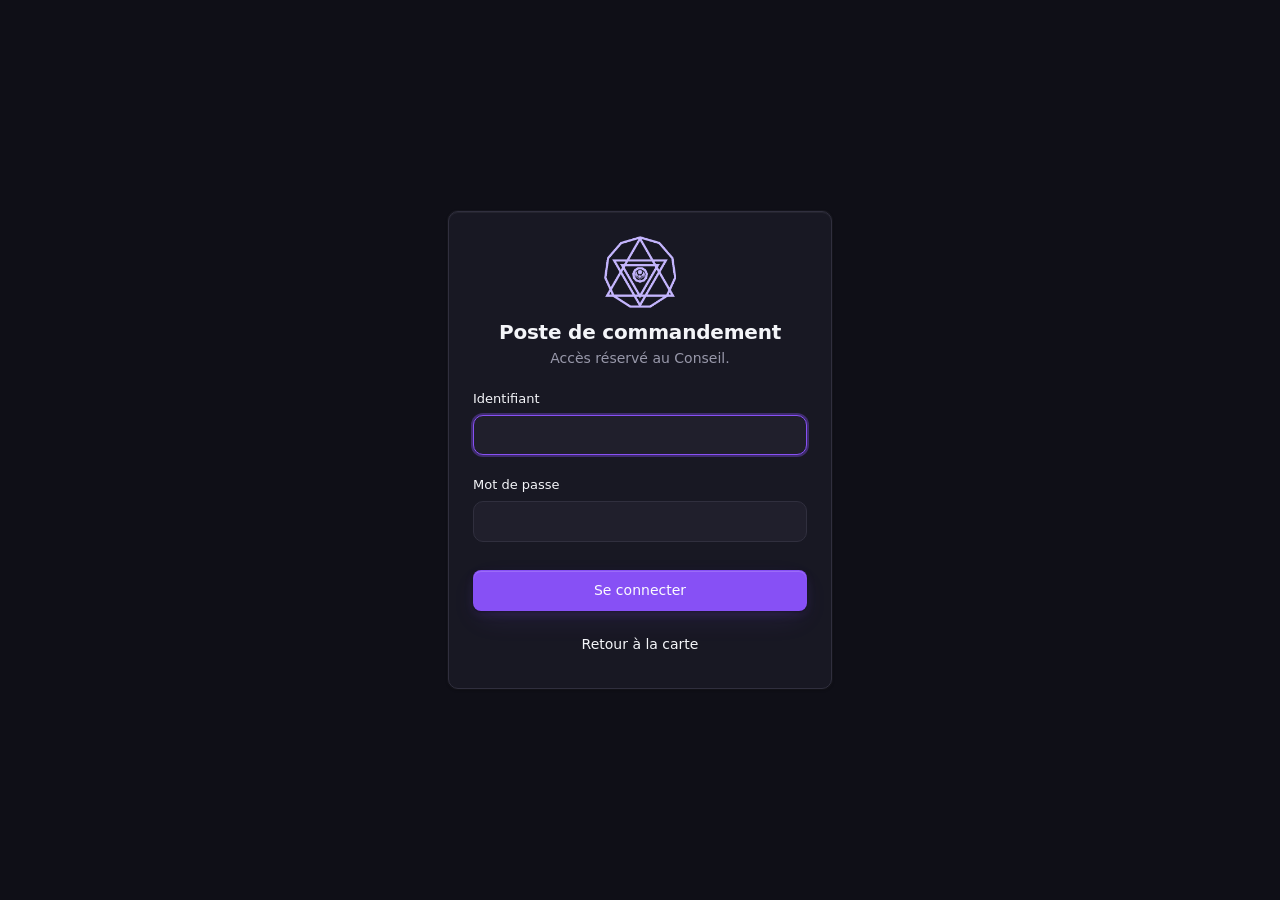
==== commit 3fc9c418: "Tour 3 : 18 oct. 2075 Percée du sud élargie jusqu'aux deux côtes, Rosario contestée avec Phoenix en " ====
--- a/admin.html
+++ b/admin.html
@@ -7,7 +7,7 @@
 <title>Poste de commandement</title>
 <meta name="theme-color" content="#16131f">
 <link rel="icon" type="image/png" href="favicon.png">
-<link rel="stylesheet" href="style.css?v=19">
+<link rel="stylesheet" href="style.css?v=20">
 <link rel="stylesheet" href="admin.css?v=14">
 </head>
 <body class="ds admin verrouille">
--- a/style.css
+++ b/style.css
@@ -237,6 +237,8 @@
 .sw.detruite.feu{background:var(--feu);box-shadow:inset 0 0 0 0.0625rem oklch(0.5 0.17 30)}
 .frappe{fill-rule:evenodd;stroke:none;cursor:help;opacity:.75}
 .avion{pointer-events:none}
+.contestation{fill:var(--ligne-stab);fill-opacity:.45;stroke:oklch(0.78 0.13 262);stroke-width:1.6;stroke-dasharray:4 3;vector-effect:non-scaling-stroke;cursor:help}
+.sw.contestation{background:color-mix(in oklab,var(--ligne-stab) 55%,transparent);box-shadow:inset 0 0 0 0.0625rem oklch(0.78 0.13 262)}
 .av-corps{stroke:oklch(0.2 0.02 280);stroke-width:.6;stroke-linejoin:round}
 .av-ombre{fill:oklch(0.1 0.02 280 / .45)}
 .avion.napalm .av-corps{fill:oklch(0.94 0.03 90)}
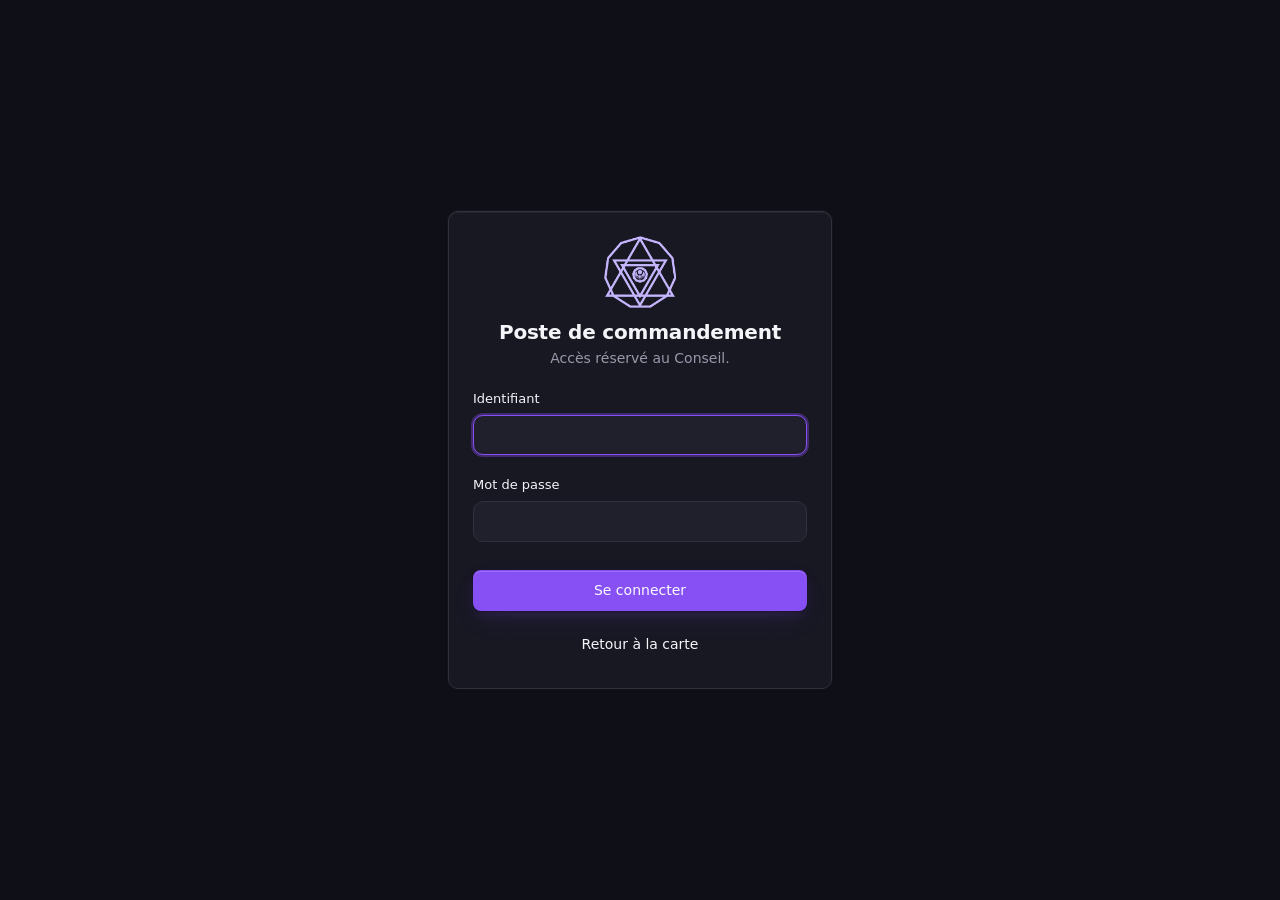
==== commit 831a9560: "Refonte de la carte : pictogrammes des événements posés à leur lieu, flèches d'offensive par semaine" ====
--- a/admin.html
+++ b/admin.html
@@ -7,7 +7,7 @@
 <title>Poste de commandement</title>
 <meta name="theme-color" content="#16131f">
 <link rel="icon" type="image/png" href="favicon.png">
-<link rel="stylesheet" href="style.css?v=20">
+<link rel="stylesheet" href="style.css?v=23">
 <link rel="stylesheet" href="admin.css?v=14">
 </head>
 <body class="ds admin verrouille">
@@ -60,6 +60,6 @@
 
 <script src="common.js?v=15"></script>
 <script src="auth.js?v=14"></script>
-<script src="admin.js?v=15"></script>
+<script src="admin.js?v=16"></script>
 </body>
 </html>
--- a/style.css
+++ b/style.css
@@ -55,6 +55,7 @@
   --missiles: oklch(0.72 0.18 50);
   --ligne-stab: oklch(0.62 0.17 262);
   --ligne-fort: oklch(0.7 0.18 150);
+  --axe-cc: oklch(0.7 0.16 250);
   --or: oklch(0.86 0.13 88);
   --or-sombre: oklch(0.62 0.13 70);
   color-scheme: dark;
@@ -218,7 +219,7 @@
 .halos{opacity:.55}
 .zone-contestee{fill:var(--st-conteste);stroke:none;cursor:pointer}
 .zone-unie{fill-opacity:1;stroke:none;pointer-events:none}
-.zone{fill-opacity:1;stroke:color-mix(in oklab,var(--foreground) 35%,transparent);stroke-width:0.8;vector-effect:non-scaling-stroke;cursor:pointer}
+.zone{fill-opacity:1;stroke:oklch(0.22 0.06 15 / .9);stroke-width:2.4;stroke-linejoin:round;vector-effect:non-scaling-stroke;cursor:pointer}
 
 .b-pays{fill:none;stroke:var(--ocean);stroke-opacity:.6;stroke-width:.5;vector-effect:non-scaling-stroke;pointer-events:none}
 .b-district{fill:none;stroke:color-mix(in oklab,var(--foreground) 45%,transparent);stroke-width:.8;stroke-dasharray:3 3;vector-effect:non-scaling-stroke;pointer-events:none}
@@ -235,7 +236,7 @@
 .detruite.feu{fill:var(--feu);fill-opacity:.92;stroke:oklch(0.5 0.17 30)}
 .detruite:not(.feu){fill-opacity:1}
 .sw.detruite.feu{background:var(--feu);box-shadow:inset 0 0 0 0.0625rem oklch(0.5 0.17 30)}
-.frappe{fill-rule:evenodd;stroke:none;cursor:help;opacity:.75}
+.frappe{fill:none!important;stroke:none;pointer-events:none}
 .avion{pointer-events:none}
 .contestation{fill:var(--ligne-stab);fill-opacity:.45;stroke:oklch(0.78 0.13 262);stroke-width:1.6;stroke-dasharray:4 3;vector-effect:non-scaling-stroke;cursor:help}
 .sw.contestation{background:color-mix(in oklab,var(--ligne-stab) 55%,transparent);box-shadow:inset 0 0 0 0.0625rem oklch(0.78 0.13 262)}
@@ -245,6 +246,7 @@
 .avion.missiles .av-corps{fill:oklch(0.82 0.02 260)}
 .sw-avion{width:1.1rem;height:1.1rem}
 .sw-avion .av-corps{fill:oklch(0.85 0.02 260)}
+.sw-avion.napalm .av-corps{fill:oklch(0.94 0.03 90)}
 .explosion{pointer-events:none}
 .ex-feu{fill:oklch(0.86 0.17 75)}
 .explosion.missiles .ex-feu{fill:oklch(0.75 0.19 45)}
@@ -260,6 +262,8 @@
 .ligne-front.stabilisee .lf-trait{stroke:var(--ligne-stab)}
 .ligne-front.fortifiee .lf-trait,.lf-trait.fort{stroke:var(--ligne-fort);stroke-width:4;stroke-dasharray:5 2.5;stroke-linecap:butt}
 .ligne-front.fortifiee .lf-fond{stroke-width:7}
+.ligne-front.renforcee .lf-trait,.lf-trait.renf{stroke:oklch(0.66 0.19 262);stroke-width:5.5;stroke-dasharray:6 2;stroke-linecap:butt}
+.ligne-front.renforcee .lf-fond{stroke-width:9.5}
 .sw.detruite{background:radial-gradient(circle,var(--detruit-coeur),var(--detruit));box-shadow:inset 0 0 0 0.0625rem var(--detruit-coeur)}
 /* Villes "Too young to die" : la couleur du point suit l'état */
 .ville{cursor:pointer;--vc:var(--texte-ok)}
@@ -722,3 +726,25 @@
 .tip-fiche dt{color:var(--muted-foreground)}
 .tip-fiche dd{margin:0;font-variant-numeric:tabular-nums}
 .tip:has(.tip-fiche){max-width:20rem}
+
+/* Événements de la semaine : pictogrammes et axes d'attaque */
+.picto{cursor:pointer}
+.pi-halo{fill:oklch(0.14 0.03 280 / .55);stroke:none}
+.pi-fond{stroke:oklch(0.97 0.01 280 / .9);stroke-width:1.4}
+.picto.cult .pi-fond,.pi-fond.cult{fill:var(--cult)}
+.picto.cc .pi-fond{fill:oklch(0.52 0.17 255)}
+.picto.feu .pi-fond{fill:oklch(0.62 0.19 45)}
+.picto.neutre .pi-fond{fill:oklch(0.5 0.08 290)}
+.picto.critique .pi-halo{stroke:oklch(0.97 0.01 280 / .35);stroke-width:1.2}
+.pi-glyphe{fill:none;stroke:#fff;stroke-width:2.2;stroke-linecap:round;stroke-linejoin:round}
+.picto:hover .pi-fond{stroke-width:2.4}
+.sw-picto{width:1.1rem;height:1.1rem}
+.sw-picto .pi-fond{stroke-width:1.4}
+.axe{cursor:help}
+.ax-fond{fill:none;stroke:oklch(0.12 0.03 280 / .75);stroke-width:9;stroke-linecap:round;stroke-linejoin:round;vector-effect:non-scaling-stroke}
+.ax-trait{fill:none;stroke-width:4.5;stroke-linecap:round;stroke-linejoin:round;stroke-dasharray:10 5;vector-effect:non-scaling-stroke}
+.axe.cult .ax-trait{stroke:var(--cult)}
+.axe.cc .ax-trait{stroke:var(--axe-cc)}
+.ax-pointe{stroke:oklch(0.12 0.03 280 / .8);stroke-width:1.5;vector-effect:non-scaling-stroke}
+.axe.cult .ax-pointe{fill:var(--cult)}
+.axe.cc .ax-pointe{fill:var(--axe-cc)}
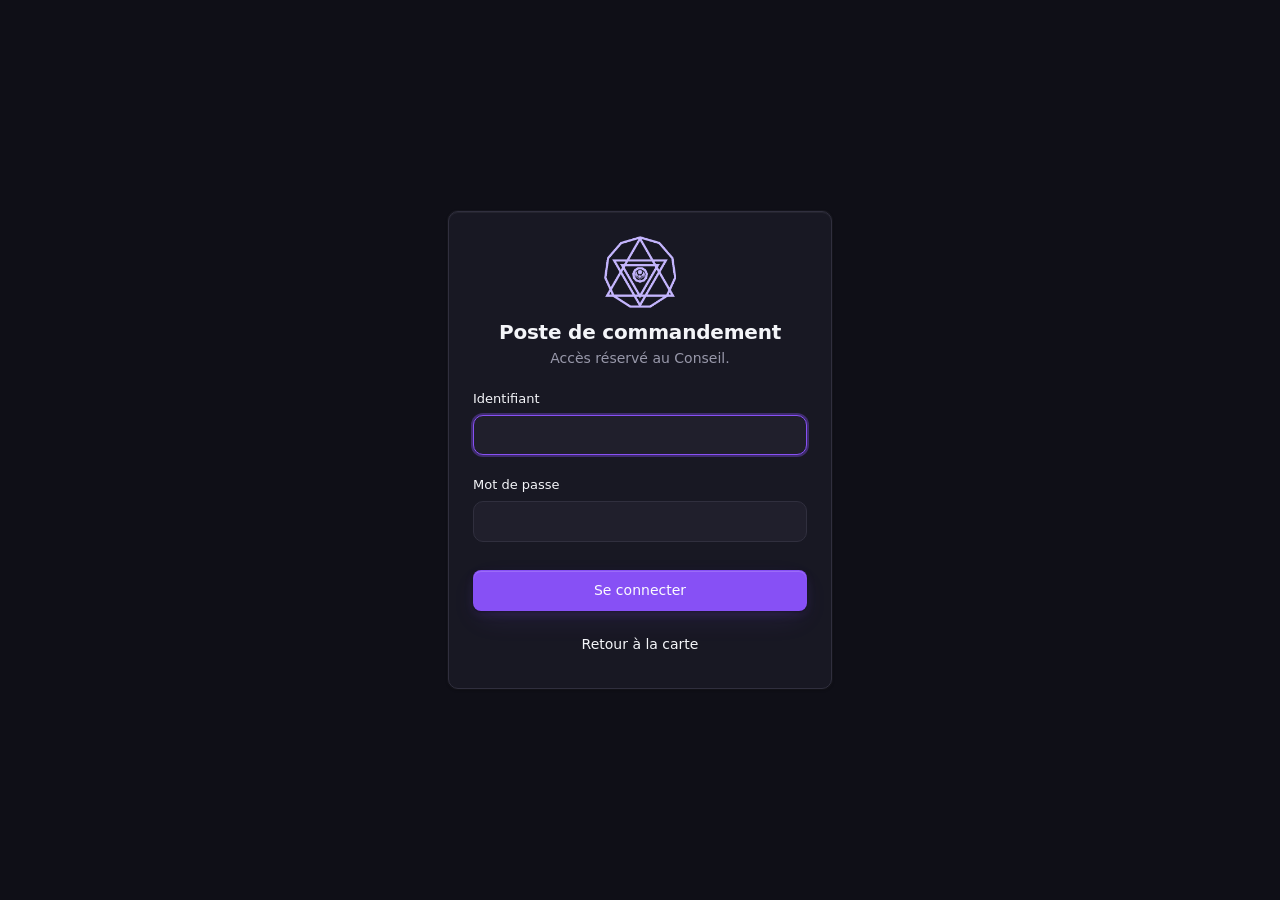
==== commit 10abc454: "Refonte de la carte, travail en cours (non publié) : moteur sur canvas avec globe et planisphère, re" ====
--- a/admin.html
+++ b/admin.html
@@ -7,7 +7,7 @@
 <title>Poste de commandement</title>
 <meta name="theme-color" content="#16131f">
 <link rel="icon" type="image/png" href="favicon.png">
-<link rel="stylesheet" href="style.css?v=23">
+<link rel="stylesheet" href="style.css?v=28">
 <link rel="stylesheet" href="admin.css?v=14">
 </head>
 <body class="ds admin verrouille">
--- a/style.css
+++ b/style.css
@@ -1,158 +1,5 @@
-/* ==========================================================================
-   Système de design Pulse (Better Design) — jetons + composants, copiés du kit
-   ========================================================================== */
-:root {
-  --background: oklch(0.171 0.018 285);
-  --foreground: oklch(0.97 0.006 286);
-  --card: oklch(0.214 0.021 286);
-  --card-foreground: oklch(0.97 0.006 286);
-  --popover: oklch(0.214 0.021 286);
-  --popover-foreground: oklch(0.97 0.006 286);
-  --primary: oklch(0.585 0.232 293);
-  --primary-foreground: oklch(0.99 0.004 286);
-  --secondary: oklch(0.262 0.024 287);
-  --secondary-foreground: oklch(0.8 0.018 287);
-  --muted: oklch(0.24 0.02 287);
-  --muted-foreground: oklch(0.685 0.026 287);
-  --accent: oklch(0.3 0.038 290);
-  --accent-foreground: oklch(0.97 0.006 286);
-  --destructive: oklch(0.585 0.2 24);
-  --destructive-foreground: oklch(0.99 0.004 286);
-  --border: oklch(0.312 0.026 288);
-  --input: oklch(0.246 0.024 287);
-  --ring: oklch(0.585 0.232 293);
-  --radius: 0.625rem;
-  --radius-sm: calc(var(--radius) - 0.25rem);
-  --radius-md: calc(var(--radius) - 0.125rem);
-  --radius-lg: var(--radius);
-  --radius-xl: calc(var(--radius) + 0.25rem);
-  --font-geist-sans: system-ui;
-  --font-sans: var(--font-geist-sans), ui-sans-serif, system-ui, -apple-system, BlinkMacSystemFont, "Segoe UI", Roboto, "Helvetica Neue", Arial, sans-serif;
-  --font-mono: ui-monospace, "SF Mono", "Cascadia Mono", Consolas, monospace;
-  --shadow-pop: 0 0 0 0.0625rem oklch(0 0 0 / 0.4), 0 0.75rem 1.75rem -0.5rem oklch(0 0 0 / 0.55), 0 0.25rem 0.625rem -0.25rem oklch(0 0 0 / 0.4);
-  --shadow-glow: inset 0 0.0625rem 0 oklch(1 0 0 / 0.16), 0 0.0625rem 0.1875rem oklch(0 0 0 / 0.45), 0 0.25rem 0.75rem -0.1875rem oklch(from var(--primary) l c h / 0.22), 0 0.625rem 1.875rem -0.5rem oklch(from var(--primary) l c h / 0.16);
-  --shadow-glow-hover: inset 0 0.0625rem 0 oklch(1 0 0 / 0.2), 0 0.125rem 0.375rem oklch(0 0 0 / 0.45), 0 0.375rem 1rem -0.1875rem oklch(from var(--primary) l c h / 0.3), 0 0.875rem 2.375rem -0.625rem oklch(from var(--primary) l c h / 0.24);
-
-  /* Jetons propres au front (statuts sémantiques, jamais la couleur d'action) */
-  --ocean: oklch(0.145 0.02 285);
-  --grille: oklch(0.2 0.022 285);
-  --confed: var(--primary);
-  --cult: oklch(0.62 0.21 18);
-  --st-controle: oklch(0.56 0.12 268);
-  --st-conteste: oklch(0.78 0.15 72);
-  --st-reconquete: oklch(0.74 0.12 210);
-  --st-quarantaine: oklch(0.86 0.15 100);
-  --st-perdu: oklch(0.62 0.21 18);
-  --g-mineur: oklch(0.74 0.1 250);
-  --g-majeur: oklch(0.78 0.15 72);
-  --g-critique: oklch(0.66 0.21 18);
-  --texte-critique: oklch(0.78 0.13 18);
-  --texte-ok: oklch(0.8 0.1 160);
-  --detruit: oklch(0.2 0.02 40);
-  --detruit-coeur: oklch(0.42 0.13 45);
-  --feu: oklch(0.36 0.15 25);
-  --napalm: oklch(0.84 0.17 85);
-  --missiles: oklch(0.72 0.18 50);
-  --ligne-stab: oklch(0.62 0.17 262);
-  --ligne-fort: oklch(0.7 0.18 150);
-  --axe-cc: oklch(0.7 0.16 250);
-  --or: oklch(0.86 0.13 88);
-  --or-sombre: oklch(0.62 0.13 70);
-  color-scheme: dark;
-}
-
-*,*::before,*::after{box-sizing:border-box}
-:where(.ds){font-family:var(--font-sans,ui-sans-serif,system-ui,sans-serif);color:var(--foreground,oklch(0.2 0 0));background:var(--background,oklch(1 0 0));line-height:1.5}
-.ds :where(h1,h2,h3,h4,h5,h6,p,strong,label,legend,li,dt,dd,small){color:inherit}
-.ds h1,.ds h2,.ds h3,.ds h4{font-family:inherit;font-weight:600;margin:0 0 .5em;color:var(--foreground,oklch(0.2 0 0))}
-.ds .ds-display{font-family:inherit;font-size:clamp(1.75rem,4vw,2.5rem);font-weight:700;line-height:1.05;letter-spacing:-.03em;margin:0;color:var(--foreground,oklch(0.2 0 0))}
-.ds .ds-section-title{font-family:inherit;font-size:1.25rem;font-weight:600;line-height:1.2;letter-spacing:-.01em;margin:0;color:var(--foreground,oklch(0.2 0 0))}
-.ds .ds-supporting{font-size:.875rem;font-weight:400;line-height:1.5;color:var(--muted-foreground,oklch(0.55 0 0));margin:0}
-.ds a{color:var(--primary,oklch(0.45 0.15 264));text-decoration:none}
-.ds a.ds-btn{color:inherit}
-.ds a.ds-btn:hover{text-decoration:none}
-.ds p{margin:0 0 1em}
-.ds-muted{color:var(--muted-foreground,oklch(0.55 0 0))}
-.ds-btn{display:inline-flex;align-items:center;justify-content:center;gap:.5rem;font:inherit;font-size:.875rem;font-weight:500;line-height:1;padding:.6rem 1rem;border-radius:var(--radius-md,calc(var(--radius,0.5rem) - 0.125rem));border:0.0625rem solid transparent;cursor:pointer;touch-action:manipulation;transition:opacity .15s,background .15s;text-decoration:none}
-.ds-btn:focus-visible{outline:0.125rem solid var(--ring,var(--primary,oklch(0.45 0.15 264)));outline-offset:0.125rem}
-.ds-btn:disabled{background:var(--muted,oklch(0.94 0 0));color:var(--foreground,oklch(0.2 0 0));border-color:var(--border,oklch(0.85 0 0));opacity:1;cursor:not-allowed}
-.ds-btn-primary{background:var(--primary,oklch(0.45 0.15 264));color:var(--primary-foreground,oklch(1 0 0));box-shadow:var(--shadow-sm,var(--shadow-xs,none))}
-.ds-btn-secondary{background:var(--secondary,oklch(0.96 0 0));color:var(--secondary-foreground,oklch(0.25 0 0));box-shadow:var(--shadow-xs,none)}
-.ds-btn-outline{background:transparent;color:var(--foreground,oklch(0.2 0 0));border-color:var(--border,oklch(0.85 0 0))}
-.ds-btn-ghost{background:transparent;color:var(--foreground,oklch(0.2 0 0))}
-.ds .ds-btn[aria-pressed="true"],.ds .ds-btn[aria-pressed="true"]:hover{background:var(--primary,oklch(0.45 0.15 264));color:var(--primary-foreground,oklch(1 0 0));border-color:var(--primary,oklch(0.45 0.15 264));opacity:1}
-.ds-btn-sm{padding:.4rem .7rem;font-size:.8125rem}
-.ds-btn-lg{padding:.75rem 1.4rem;font-size:1rem}
-.ds-label{display:block;font-size:.8125rem;font-weight:500;margin-bottom:.4rem;color:var(--foreground,oklch(0.2 0 0))}
-.ds-input,.ds-textarea,.ds-select{width:100%;font:inherit;font-size:.875rem;padding:.55rem .75rem;border-radius:var(--radius-lg,var(--radius,0.5rem));border:0.0625rem solid var(--border,oklch(0.85 0 0));background:var(--input,var(--background,oklch(1 0 0)));color:var(--foreground,oklch(0.2 0 0));box-shadow:var(--shadow-inset,var(--shadow-2xs,none));transition:border-color .15s,box-shadow .15s}
-.ds-input::placeholder,.ds-textarea::placeholder{color:var(--muted-foreground,oklch(0.6 0 0))}
-.ds-input:focus,.ds-textarea:focus,.ds-select:focus{outline:none;border-color:var(--ring,var(--primary,oklch(0.45 0.15 264)));box-shadow:var(--shadow-inset,0 0 0 0 transparent),0 0 0 0.125rem color-mix(in oklab,var(--ring,var(--primary,oklch(0.45 0.15 264))) 35%,transparent)}
-.ds-textarea{min-height:5rem;resize:vertical}
-.ds-card{display:flex;flex-direction:column;background:var(--card,var(--background,oklch(1 0 0)));color:var(--card-foreground,var(--foreground,oklch(0.2 0 0)));border:0.0625rem solid var(--border,oklch(0.9 0 0));border-radius:var(--radius-xl,calc(var(--radius,0.5rem) + 0.25rem));box-shadow:var(--shadow-glass,var(--shadow-md,var(--shadow-sm,none)));overflow:hidden}
-.ds-card-header{padding:1.1rem 1.25rem .5rem}
-.ds-card-body{padding:.5rem 1.25rem 1.1rem}
-.ds-card-footer{margin-top:auto;padding:.9rem 1.25rem;border-top:0.0625rem solid var(--border,oklch(0.92 0 0));display:flex;gap:.5rem;align-items:center}
-.ds-card-title{font-size:1.05rem;margin:0 0 .25rem}
-.ds-card-desc{font-size:.875rem;color:var(--muted-foreground,oklch(0.55 0 0));margin:0}
-.ds-badge{display:inline-flex;align-items:center;font-size:.6875rem;font-weight:600;padding:.15rem .55rem;border-radius:62.4375rem;background:var(--secondary,oklch(0.96 0 0));color:var(--secondary-foreground,oklch(0.25 0 0));line-height:1.4}
-.ds-badge-primary{background:var(--primary,oklch(0.45 0.15 264));color:var(--primary-foreground,oklch(1 0 0))}
-.ds-badge-outline{background:transparent;border:0.0625rem solid var(--border,oklch(0.85 0 0));color:var(--foreground,oklch(0.2 0 0))}
-.ds-badge-danger{background:var(--destructive,oklch(0.58 0.22 32));color:var(--destructive-foreground,oklch(0.99 0 0))}
-.ds-alert{border:0.0625rem solid var(--border,oklch(0.9 0 0));border-radius:var(--radius-lg,var(--radius,0.5rem));padding:.9rem 1rem;background:var(--card,var(--background,oklch(1 0 0)));color:var(--card-foreground,var(--foreground,oklch(0.2 0 0)));font-size:.875rem}
-.ds-alert-title{font-weight:600;margin:0 0 .2rem}
-.ds-divider{height:0.0625rem;background:var(--border,oklch(0.9 0 0));border:0;margin:1rem 0}
-.ds-row{display:flex;flex-wrap:wrap;gap:.6rem;align-items:center}
-.ds-field{margin-bottom:1rem}
-.ds-control-row{display:grid;grid-template-columns:minmax(8rem,14rem) auto;gap:.75rem;align-items:end;justify-content:start}
-.ds-control-row>.ds-field{margin:0}
-.ds-control-row>.ds-btn,.ds-control-row .ds-input,.ds-control-row .ds-select{min-height:2.75rem}
-.ds-tabs{display:inline-flex;gap:.15rem;padding:.25rem;border-radius:var(--radius-lg,var(--radius,0.5rem));background:var(--muted,oklch(0.96 0 0))}
-.ds-tab{font:inherit;font-size:.8125rem;font-weight:500;padding:.4rem .8rem;border:0;border-radius:var(--radius-md,calc(var(--radius,0.5rem) - 0.125rem));background:transparent;color:var(--muted-foreground,oklch(0.5 0 0));cursor:pointer;touch-action:manipulation}
-.ds-tab.active{background:var(--background,oklch(1 0 0));color:var(--foreground,oklch(0.2 0 0));box-shadow:var(--shadow-sm,var(--shadow-xs,none))}
-.ds-progress{height:.5rem;border-radius:62.4375rem;background:var(--muted,oklch(0.92 0 0));overflow:hidden}
-.ds-progress-bar{height:100%;border-radius:62.4375rem;background:var(--primary,oklch(0.45 0.15 264))}
-.ds-table{width:100%;border-collapse:collapse;font-size:.8125rem}
-.ds-table th,.ds-table td{text-align:left;padding:.5rem .75rem;border-bottom:0.0625rem solid var(--border,oklch(0.92 0 0))}
-.ds-table th{font-weight:600;color:var(--muted-foreground,oklch(0.5 0 0));font-size:.6875rem;text-transform:uppercase;letter-spacing:.04em}
-.ds-chip{display:inline-flex;align-items:center;gap:.35rem;font:inherit;font-size:.8125rem;padding:.3rem .7rem;border-radius:62.4375rem;border:0.0625rem solid var(--border,oklch(0.88 0 0));background:var(--background,oklch(1 0 0));color:var(--foreground,oklch(0.2 0 0));cursor:pointer;touch-action:manipulation;transition:background-color .12s ease,border-color .12s ease,color .12s ease}
-.ds-chip:focus-visible{outline:0.125rem solid var(--ring,var(--primary,oklch(0.45 0.15 264)));outline-offset:0.125rem}
-.ds .ds-chip[aria-pressed="true"],.ds .ds-chip[aria-pressed="true"]:hover{background:var(--primary,oklch(0.45 0.15 264));color:var(--primary-foreground,oklch(1 0 0));border-color:var(--primary,oklch(0.45 0.15 264))}
-.ds-kbd{font-family:var(--font-mono,ui-monospace,monospace);font-size:.75rem;padding:.1rem .4rem;border-radius:var(--radius-sm,0.25rem);border:0.0625rem solid var(--border,oklch(0.85 0 0));background:var(--muted,oklch(0.97 0 0));color:var(--foreground,oklch(0.2 0 0))}
-@media (pointer:coarse){
-.ds-btn,.ds-tab,.ds-chip{min-height:2.75rem}
-.ds-input,.ds-select{min-height:2.75rem;font-size:1rem}
-}
-@media (max-width:40rem){
-.ds-control-row{grid-template-columns:1fr}
-.ds-control-row>.ds-btn{width:100%}
-}
-@media (hover:hover) and (pointer:fine){
-.ds a:hover{text-decoration:underline}
-.ds-btn:hover:not(:disabled):not([aria-pressed="true"]){opacity:.9}
-.ds-btn-ghost:hover:not(:disabled):not([aria-pressed="true"]){background:var(--accent,oklch(0.96 0 0));opacity:1}
-.ds-input:hover:not(:disabled),.ds-textarea:hover:not(:disabled),.ds-select:hover:not(:disabled){border-color:color-mix(in oklab,var(--foreground,oklch(0.2 0 0)) 20%,transparent)}
-.ds .ds-chip:hover:not([aria-pressed="true"]){background:color-mix(in oklab,var(--foreground,oklch(0.2 0 0)) 4%,var(--background,oklch(1 0 0)));color:var(--foreground,oklch(0.2 0 0));border-color:color-mix(in oklab,var(--foreground,oklch(0.2 0 0)) 28%,var(--border,oklch(0.88 0 0)))}
-}
-.ds ::selection{background:var(--primary,oklch(0.45 0.15 264));color:var(--primary-foreground,oklch(1 0 0))}
-
-/* Matière Pulse */
-.ds-btn { border-radius: var(--radius-md, calc(var(--radius, 0.5rem) - 0.125rem)); }
-.ds-card { border-radius: var(--radius-lg, var(--radius, 0.5rem)); box-shadow: 0 0.0625rem 0.1875rem oklch(0 0 0/0.35),0 0 0 0.0625rem oklch(1 0 0/0.03),inset 0 0.0625rem 0 oklch(1 0 0/0.05); }
-.ds-btn-primary { box-shadow: var(--shadow-glow); }
-.ds-badge { display:inline-flex; align-items:center; justify-content:center; border-radius:624.9375rem; font-weight:500; transition:color .15s,background-color .15s,border-color .15s; background-color:var(--secondary); color:var(--foreground); border:0.0625rem solid var(--border) }
-.ds-btn { position:relative; white-space:nowrap; line-height:1.25rem; transition-property:background-color,border-color,color,box-shadow,opacity;transition-duration:150ms; transition-timing-function:cubic-bezier(0,0,0.2,1) }
-.ds-btn:disabled { pointer-events:none; opacity:0.4 }
-.ds-btn:active { filter:brightness(95%) }
-.ds .ds-btn-primary { background-color:var(--primary); color:var(--primary-foreground); box-shadow:var(--shadow-glow) }
-.ds .ds-btn-secondary { background-color:var(--secondary); color:var(--secondary-foreground); border-width:0.0625rem; border-color:var(--border); box-shadow:0 0.0625rem 0.125rem oklch(0 0 0/0.25) }
-.ds .ds-btn-outline { border-width:0.0625rem; border-color:var(--border); background-color:transparent; color:var(--foreground) }
-.ds .ds-btn-ghost { background-color:transparent; color:var(--muted-foreground) }
-@media (hover:hover) and (pointer:fine){
-.ds .ds-btn-primary:hover { background-color:color-mix(in oklab, var(--primary) 95%, transparent); box-shadow:var(--shadow-glow-hover) }
-.ds .ds-btn-secondary:hover { background-color:var(--accent); border-color:color-mix(in oklab, var(--border) 60%, transparent) }
-.ds .ds-btn-outline:hover { background-color:var(--secondary); border-color:color-mix(in oklab, var(--border) 80%, transparent) }
-.ds .ds-btn-ghost:hover { background-color:var(--secondary); color:var(--foreground) }
-}
+/* Système de design Pulse (jetons et composants) : partagé avec la carte, qui ne charge que ce fichier-là */
+@import url("pulse.css?v=1");
 
 /* Isolation hôte (kit) */
 body.ds{color:var(--foreground);background:var(--background)}
@@ -216,10 +63,12 @@
 .district.hover{filter:brightness(1.3)}
 .district.sel{filter:brightness(1.4)}
 .hatch-over{fill:url(#hachures);pointer-events:none}
-.halos{opacity:.55}
-.zone-contestee{fill:var(--st-conteste);stroke:none;cursor:pointer}
+.zone-contestee{fill:transparent;stroke:none;cursor:pointer}
+.zone-contestee-unie{fill:url(#hachConteste);stroke:none;pointer-events:none}
+.zone-ombre{fill:none;stroke:oklch(0.1 0.03 285 / .55);stroke-width:9;stroke-linejoin:round;vector-effect:non-scaling-stroke;pointer-events:none}
+.zone-grain{fill:url(#grain);stroke:none;pointer-events:none}
 .zone-unie{fill-opacity:1;stroke:none;pointer-events:none}
-.zone{fill-opacity:1;stroke:oklch(0.22 0.06 15 / .9);stroke-width:2.4;stroke-linejoin:round;vector-effect:non-scaling-stroke;cursor:pointer}
+.zone{fill-opacity:1;stroke-width:3.4;stroke-linejoin:round;vector-effect:non-scaling-stroke;cursor:pointer}
 
 .b-pays{fill:none;stroke:var(--ocean);stroke-opacity:.6;stroke-width:.5;vector-effect:non-scaling-stroke;pointer-events:none}
 .b-district{fill:none;stroke:color-mix(in oklab,var(--foreground) 45%,transparent);stroke-width:.8;stroke-dasharray:3 3;vector-effect:non-scaling-stroke;pointer-events:none}
@@ -232,26 +81,20 @@
 .embleme .em-trait,.sw-etoile .em-trait{fill:oklch(0.58 0.16 255);stroke:oklch(0.97 0.01 250);stroke-width:26;paint-order:stroke;stroke-linejoin:round}
 .site .embleme{filter:drop-shadow(0 0 0.3rem oklch(0.7 0.14 255 / .55))}
 .embleme.petit{transform:scale(.72)}
-.detruite{fill:url(#brulure);stroke:var(--detruit-coeur);stroke-width:1;stroke-dasharray:2 2;vector-effect:non-scaling-stroke;cursor:pointer}
-.detruite.feu{fill:var(--feu);fill-opacity:.92;stroke:oklch(0.5 0.17 30)}
-.detruite:not(.feu){fill-opacity:1}
-.sw.detruite.feu{background:var(--feu);box-shadow:inset 0 0 0 0.0625rem oklch(0.5 0.17 30)}
+.detr{cursor:pointer}
+.detruite{fill:url(#brulure2);stroke:oklch(0.72 0.15 60 / .8);stroke-width:1.2;stroke-dasharray:1 3;stroke-linecap:round;vector-effect:non-scaling-stroke}
+.detruite.feu{fill:url(#feuNuc);stroke:none}
+.cendres{fill:url(#grain);pointer-events:none}
+.exclusion{fill:none;stroke:oklch(0.8 0.15 80 / .7);stroke-width:1.2;stroke-dasharray:6 4;vector-effect:non-scaling-stroke;pointer-events:none}
+.trefle{fill:oklch(0.82 0.16 85 / .78);stroke:oklch(0.15 0.03 285 / .8);stroke-width:1;vector-effect:non-scaling-stroke;pointer-events:none}
+.sw.detruite.feu{background:radial-gradient(circle,oklch(0.3 0.13 25),oklch(0.56 0.2 40));box-shadow:inset 0 0 0 0.0625rem oklch(0.5 0.17 30)}
 .frappe{fill:none!important;stroke:none;pointer-events:none}
-.avion{pointer-events:none}
-.contestation{fill:var(--ligne-stab);fill-opacity:.45;stroke:oklch(0.78 0.13 262);stroke-width:1.6;stroke-dasharray:4 3;vector-effect:non-scaling-stroke;cursor:help}
+.ciel{position:absolute;inset:0;width:100%;height:100%;pointer-events:none;will-change:transform;transform-origin:0 0}
+.contestation{fill:url(#hachBleu);stroke:oklch(0.8 0.13 262);stroke-width:1.8;stroke-dasharray:1 3.5;stroke-linecap:round;vector-effect:non-scaling-stroke;cursor:help}
 .sw.contestation{background:color-mix(in oklab,var(--ligne-stab) 55%,transparent);box-shadow:inset 0 0 0 0.0625rem oklch(0.78 0.13 262)}
-.av-corps{stroke:oklch(0.2 0.02 280);stroke-width:.6;stroke-linejoin:round}
-.av-ombre{fill:oklch(0.1 0.02 280 / .45)}
-.avion.napalm .av-corps{fill:oklch(0.94 0.03 90)}
-.avion.missiles .av-corps{fill:oklch(0.82 0.02 260)}
 .sw-avion{width:1.1rem;height:1.1rem}
-.sw-avion .av-corps{fill:oklch(0.85 0.02 260)}
+.sw-avion .av-corps{fill:oklch(0.85 0.02 260);stroke:oklch(0.2 0.02 280);stroke-width:.6;stroke-linejoin:round}
 .sw-avion.napalm .av-corps{fill:oklch(0.94 0.03 90)}
-.explosion{pointer-events:none}
-.ex-feu{fill:oklch(0.86 0.17 75)}
-.explosion.missiles .ex-feu{fill:oklch(0.75 0.19 45)}
-.ex-onde{fill:none;stroke:oklch(0.9 0.12 80);stroke-width:1.2}
-.explosion.missiles .ex-onde{stroke:oklch(0.8 0.15 40)}
 .frappe.napalm{fill:url(#napalm)}
 .frappe.missiles{fill:url(#missiles)}
 .sw.frappe.napalm{background:repeating-linear-gradient(-35deg,var(--napalm) 0 2px,color-mix(in oklab,var(--napalm) 20%,transparent) 2px 5px)}
@@ -259,10 +102,15 @@
 .lf-fond{fill:none;stroke:oklch(0.15 0.03 280 / .8);stroke-width:6;stroke-linecap:round;stroke-linejoin:round;vector-effect:non-scaling-stroke}
 .lf-trait{fill:none;stroke-width:3;stroke-linecap:round;stroke-linejoin:round;vector-effect:non-scaling-stroke}
 .ligne-front{cursor:help}
+.lf-dents{fill:none;stroke-linecap:butt;vector-effect:non-scaling-stroke}
+.ligne-front.stabilisee .lf-dents{stroke:var(--ligne-stab);stroke-width:10;stroke-dasharray:1.6 9}
+.ligne-front.fortifiee .lf-dents{stroke:var(--ligne-fort);stroke-width:12;stroke-dasharray:3.5 5.5}
+.ligne-front.renforcee .lf-dents{stroke:oklch(0.66 0.19 262);stroke-width:16;stroke-dasharray:4 4}
 .ligne-front.stabilisee .lf-trait{stroke:var(--ligne-stab)}
-.ligne-front.fortifiee .lf-trait,.lf-trait.fort{stroke:var(--ligne-fort);stroke-width:4;stroke-dasharray:5 2.5;stroke-linecap:butt}
+.ligne-front.fortifiee .lf-trait,.lf-trait.fort{stroke:var(--ligne-fort);stroke-width:4}
 .ligne-front.fortifiee .lf-fond{stroke-width:7}
-.ligne-front.renforcee .lf-trait,.lf-trait.renf{stroke:oklch(0.66 0.19 262);stroke-width:5.5;stroke-dasharray:6 2;stroke-linecap:butt}
+.ligne-front.renforcee .lf-trait,.lf-trait.renf{stroke:oklch(0.66 0.19 262);stroke-width:5.5;stroke-linecap:butt}
+.ligne-front.renforcee .lf-fond{stroke:oklch(0.15 0.03 280 / .85)}
 .ligne-front.renforcee .lf-fond{stroke-width:9.5}
 .sw.detruite{background:radial-gradient(circle,var(--detruit-coeur),var(--detruit));box-shadow:inset 0 0 0 0.0625rem var(--detruit-coeur)}
 /* Villes "Too young to die" : la couleur du point suit l'état */
@@ -313,16 +161,18 @@
 .marker.mineur .ring{stroke:var(--g-mineur)}.marker.mineur .dot{fill:var(--g-mineur)}
 .marker.majeur .ring{stroke:var(--g-majeur)}.marker.majeur .dot{fill:var(--g-majeur)}
 .marker.critique .ring{stroke:var(--g-critique)}.marker.critique .dot{fill:var(--g-critique)}
-.sceau-chaos{fill:var(--ocean);fill-opacity:.45;pointer-events:none}
+.sceau{pointer-events:none}
+.sceau-chaos{fill-rule:evenodd;fill-opacity:.62}
+.sceau-nom{font-size:.2px;font-weight:700;letter-spacing:.09px;fill-opacity:.7}
 
 /* Distorsion : calques composités (transform/opacité seulement), intensité --dist de 0 à 1 */
 .mapzone{--dist:0;--gx:0px;--gy:50%;--gh:8%}
 .distorsion{position:absolute;inset:0;pointer-events:none;z-index:1;overflow:hidden}
-.d-bruit{position:absolute;inset:-8rem;opacity:calc(var(--dist) * .1);background-size:8rem;will-change:transform}
+.d-bruit{position:absolute;inset:-8rem;opacity:calc(var(--dist) * .1);background-size:8rem;will-change:transform;transform-origin:0 0}
 .d-lignes{position:absolute;inset:0;opacity:calc(var(--dist) * .45);background:repeating-linear-gradient(0deg,oklch(0 0 0 / .5) 0 0.0625rem,transparent 0.0625rem 0.1875rem)}
 .d-vignette{position:absolute;inset:0;opacity:var(--dist);background:radial-gradient(ellipse at center,transparent 45%,oklch(0.25 0.12 25 / .55) 85%,oklch(0.15 0.08 25 / .85))}
 .d-coupure{position:absolute;left:0;right:0;top:var(--gy);height:var(--gh);opacity:0;background:linear-gradient(90deg,oklch(0.65 0.25 25 / .35),oklch(0.7 0.15 220 / .3));mix-blend-mode:screen;transform:translateX(calc(var(--gx) * -3))}
-.mapzone .map{will-change:transform}
+.mapzone .map{will-change:transform;transform-origin:0 0}
 .mapzone.glitch .map{transform:translateX(var(--gx)) skewX(calc(var(--dist) * -1.5deg))}
 .mapzone.glitch .d-coupure{opacity:calc(.25 + var(--dist) * .75)}
 .mapzone.glitch-fort .map svg{filter:drop-shadow(0.1875rem 0 0 oklch(0.6 0.25 25 / .7)) drop-shadow(-0.1875rem 0 0 oklch(0.7 0.14 220 / .7))}
@@ -748,3 +598,5 @@
 .ax-pointe{stroke:oklch(0.12 0.03 280 / .8);stroke-width:1.5;vector-effect:non-scaling-stroke}
 .axe.cult .ax-pointe{fill:var(--cult)}
 .axe.cc .ax-pointe{fill:var(--axe-cc)}
+.sw-avion.bombardier .av-corps{fill:oklch(0.7 0.03 250)}
+.sw-avion.chasseur .av-corps{fill:oklch(0.93 0.04 230)}
